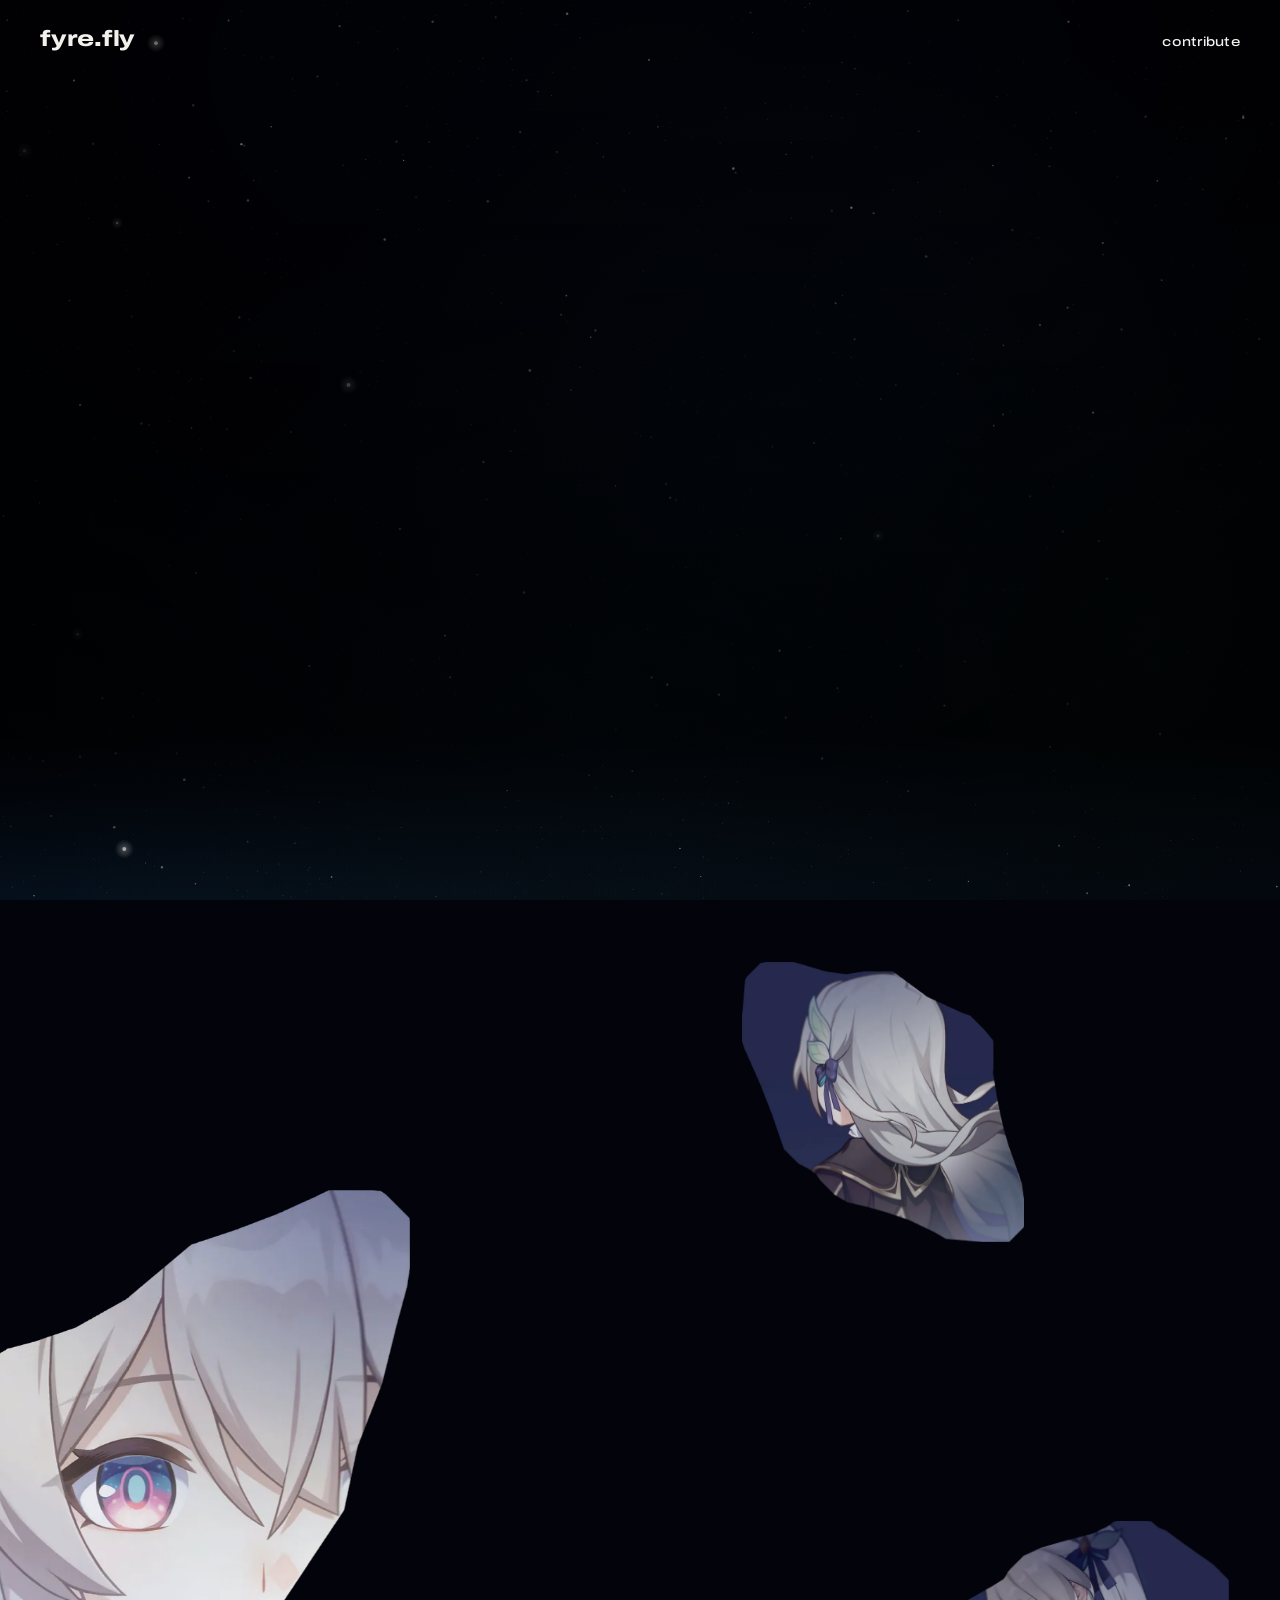
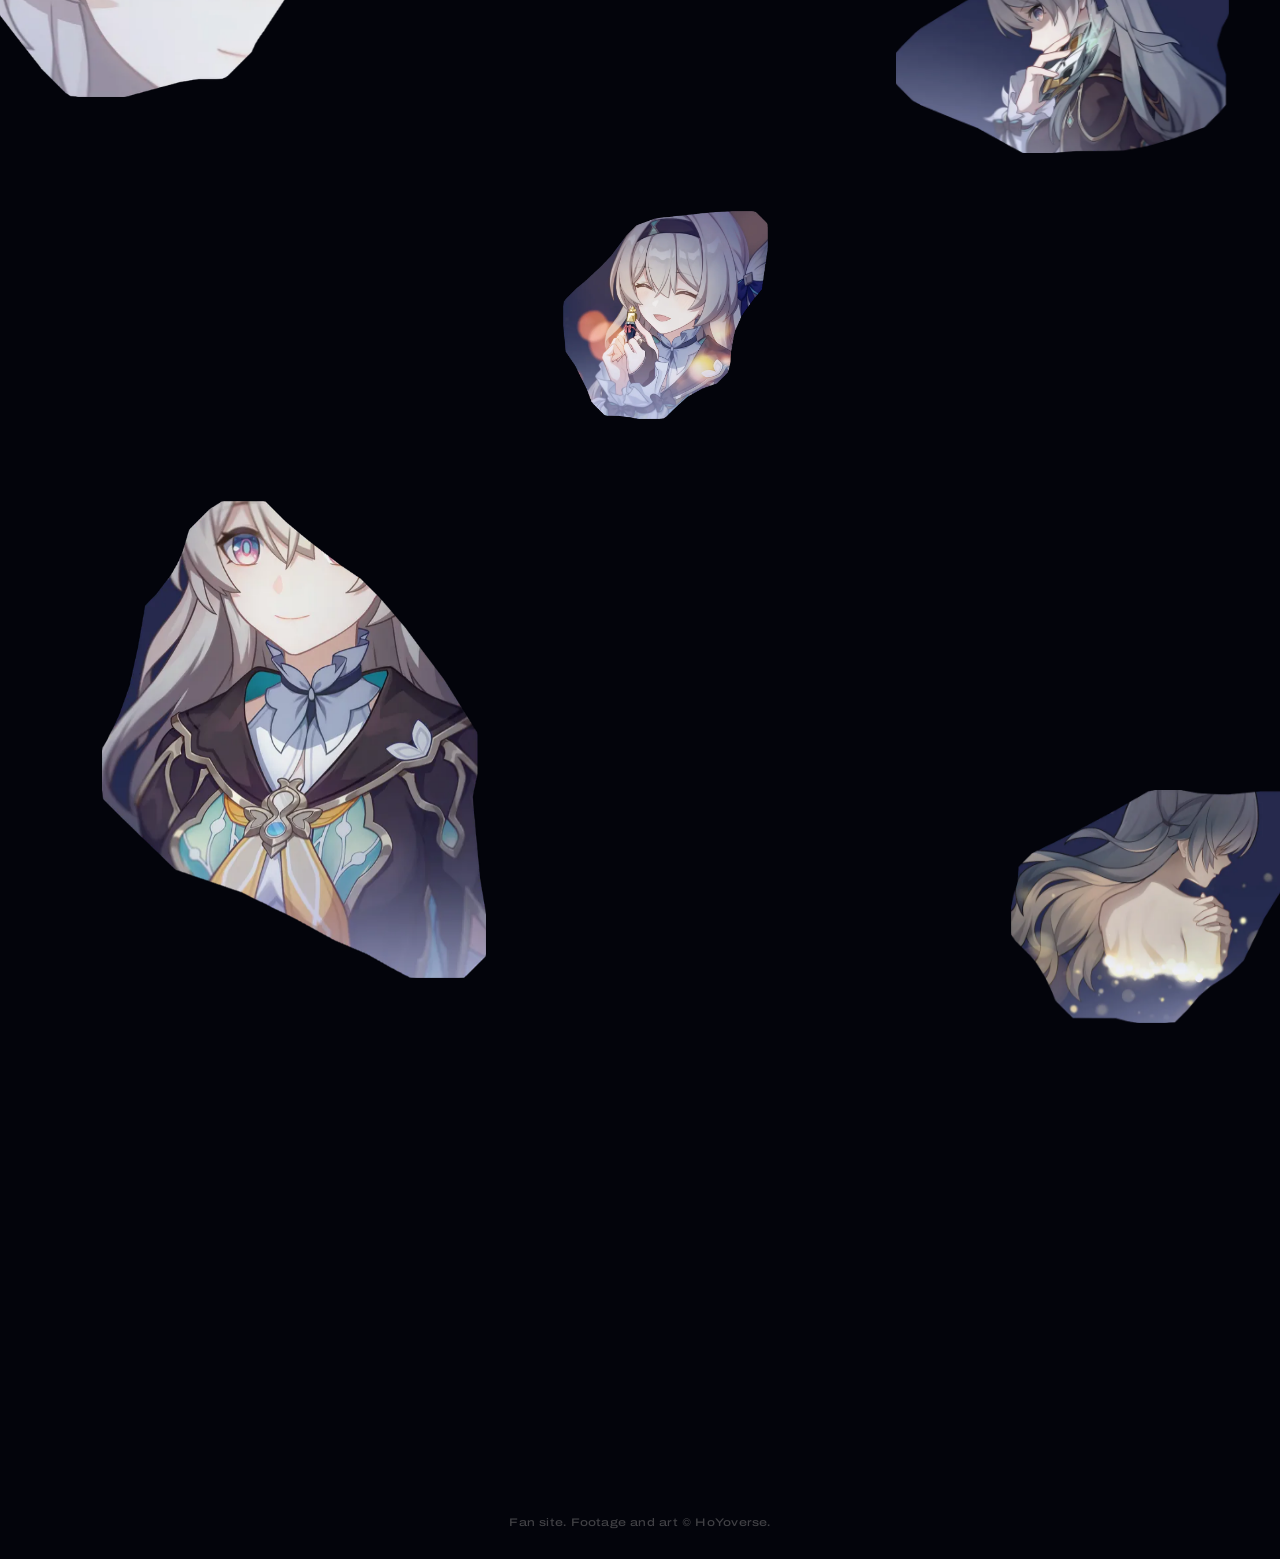
==== index.html @ d4324e43 "Keep the sky behind the whole screen while scrolling on mobile The sky canvas was sized to the viewp" ====
<!doctype html>
<html lang="en">
<head>
  <meta charset="utf-8">
  <meta name="viewport" content="width=device-width, initial-scale=1">
  <title>fyre.fly</title>
  <meta name="description" content="A fan site for Honkai: Star Rail's Firefly.">
  <meta name="theme-color" content="#03040b">
  <meta property="og:title" content="fyre.fly">
  <meta property="og:image" content="assets/img/scene-dawn.webp">
  <link rel="icon" href="data:,">
  <link rel="preconnect" href="https://fonts.googleapis.com">
  <link rel="preconnect" href="https://fonts.gstatic.com" crossorigin>
  <link rel="stylesheet" href="https://fonts.googleapis.com/css2?family=Archivo:wdth,wght@125,500;125,800&display=swap">
  <link rel="stylesheet" href="styles.css?v=33">
</head>
<body>
  <canvas class="sky" aria-hidden="true"></canvas>
  <div class="bar">
    <h1 class="name"><a href="#top">fyre.fly</a></h1>
    <div class="links">
      <a href="contribute.html">contribute</a>
    </div>
  </div>
  <header class="hero">
    <div class="stage">
      <div class="reel" aria-hidden="true">
        <video src="assets/clips/golden.mp4" class="on" poster="assets/img/scene-golden.webp" muted playsinline preload="auto"></video>
        <video src="assets/clips/stand.mp4" muted playsinline preload="auto"></video>
        <video src="assets/clips/wake.mp4" muted playsinline preload="none"></video>
        <video src="assets/clips/neon.mp4" style="--focus: 30% 50%" muted playsinline preload="none"></video>
        <video src="assets/clips/wind.mp4" muted playsinline preload="none"></video>
        <video src="assets/clips/cockpit.mp4" muted playsinline preload="none"></video>
        <video src="assets/clips/closed.mp4" muted playsinline preload="none"></video>
        <video src="assets/clips/charge.mp4" muted playsinline preload="none"></video>
        <video src="assets/clips/lookup.mp4" muted playsinline preload="none"></video>
        <video src="assets/clips/armor.mp4" muted playsinline preload="none"></video>
        <video src="assets/clips/gaze.mp4" muted playsinline preload="none"></video>
        <video src="assets/clips/pullin.mp4" muted playsinline preload="none"></video>
        <video src="assets/clips/crystal.mp4" muted playsinline preload="none"></video>
        <video src="assets/clips/dusk.mp4" muted playsinline preload="none"></video>
        <video src="assets/clips/ignite.mp4" muted playsinline preload="none"></video>
        <video src="assets/clips/embers.mp4" style="--focus: 45% 40%" muted playsinline preload="none"></video>
        <video src="assets/clips/goldhelm.mp4" muted playsinline preload="none"></video>
        <video src="assets/clips/dawn.mp4" style="--focus: 60% 40%" muted playsinline preload="none"></video>
        <video src="assets/clips/bubbles.mp4" style="--focus: 45% 40%" muted playsinline preload="none"></video>
        <video src="assets/clips/hud.mp4" muted playsinline preload="none"></video>
      </div>
    </div>
  </header>

  <main class="below">
    <section class="eidolons" aria-hidden="true">
      <img class="eidolon e1" src="assets/img/eidolon-1.webp" alt="" width="720" height="715" loading="lazy" decoding="async">
      <img class="eidolon e2" src="assets/img/eidolon-2.webp" alt="" width="654" height="720" loading="lazy" decoding="async">
      <img class="eidolon e3" src="assets/img/eidolon-3.webp" alt="" width="720" height="502" loading="lazy" decoding="async">
      <img class="eidolon e4" src="assets/img/eidolon-4.webp" alt="" width="708" height="720" loading="lazy" decoding="async">
      <img class="eidolon e5" src="assets/img/eidolon-5.webp" alt="" width="580" height="720" loading="lazy" decoding="async">
      <img class="eidolon e6" src="assets/img/eidolon-6.webp" alt="" width="720" height="546" loading="lazy" decoding="async">
    </section>
    <footer class="colophon">Fan site. Footage and art © HoYoverse.</footer>
  </main>

  <script type="module" src="reel.js?v=27"></script>
  <script type="module" src="sky.js?v=28"></script>
</body>
</html>
---- styles.css ----
*,
*::before,
*::after { box-sizing: border-box; }

html, body { margin: 0; background: #03040b; color: #f3f1ec; }
@media (prefers-reduced-motion: no-preference) { html { scroll-behavior: smooth; } }
a { color: inherit; text-decoration: none; }

/* Space behind the whole page. The canvas stays put, but sky.js draws the part of
   the sky under the current scroll position, so the sky scrolls with the page.
   It is as tall as the viewport with the mobile browser bars hidden (lvh), so it
   still covers the screen while they slide away mid-scroll. */
.sky { position: fixed; top: 0; left: 0; z-index: 0; width: 100%; height: 100vh; height: 100lvh; display: block; pointer-events: none; }
.hero, .below { position: relative; z-index: 1; }

/* Top of the page: the reel fills the screen, dimmed and darkening downward. Only its
   bottom part fades out, through a mask, so the sky shows there and nowhere else. */
.hero { height: 100svh; min-height: 480px; overflow: hidden; }
.stage {
  position: absolute; inset: 0;
  --dim: 0.3; /* darkens the whole video */
  /* solid for most of the height, then it fades into the sky only near the bottom */
  -webkit-mask-image: linear-gradient(to bottom, #000 82%, transparent 100%);
  mask-image: linear-gradient(to bottom, #000 82%, transparent 100%);
}
.reel { position: absolute; inset: 0; }
.reel video {
  position: absolute; inset: 0;
  width: 100%; height: 100%;
  object-fit: cover; object-position: var(--focus, 50% 50%);
  opacity: 0;
  transition: opacity 200ms ease-out;
}
.reel video.on { opacity: 1; }
.stage::after {
  content: ""; position: absolute; inset: 0; pointer-events: none;
  background:
    /* vignette: darkens the corners and edges, leaves the middle alone */
    radial-gradient(ellipse 75% 75% at 50% 45%, transparent 45%, rgb(0 0 0 / 0.55) 100%),
    linear-gradient(to bottom, transparent 0%, rgb(0 0 0 / 0.35) 30%, rgb(0 0 0 / 0.6) 62%, rgb(0 0 0 / 0.6) 100%),
    rgb(0 0 0 / var(--dim));
}
/* Top bar, fixed over the page: the name on the left (a link back to the top), the contribute link on the right. */
.bar {
  position: fixed; z-index: 2; top: 0; left: 0; right: 0;
  display: flex; justify-content: space-between; align-items: baseline; gap: 16px;
  padding: 28px 40px;
}
.name {
  margin: 0;
  font: 800 22px / 1 "Archivo", system-ui, sans-serif;
  font-stretch: 125%;
  letter-spacing: -0.01em;
}
.links { display: flex; align-items: baseline; gap: 20px; }
.links a {
  font: 500 13px / 1 "Archivo", system-ui, sans-serif;
  font-stretch: 125%;
  letter-spacing: 0.02em;
}
.links a:hover, .links a[aria-current="page"] { text-decoration: underline; text-underline-offset: 4px; }

/* Content under the reel */
.below { overflow-x: clip; }

/* Eidolon constellation: loose, asymmetric, clipped at the right edge */
.eidolons {
  position: relative;
  height: 230svh;
  min-height: 1400px;
  overflow: hidden;
}
.eidolon {
  position: absolute; z-index: 1; display: block; height: auto;
  /* Each one floats on its own slow cycle: a small drift and a slight tilt */
  animation: float var(--t, 9s) ease-in-out var(--delay, 0s) infinite;
  will-change: transform;
}
.e1 { width: min(22vw, 720px); left: 58%; top: 3%;  --t: 9s;    --delay: -2s;  --dx: 24px;  --dy: -56px; --r0: -6deg; --r1: 4deg; }
.e2 { width: 36vw;             left: -4vw; top: 14%; --t: 12s;   --delay: -7s;  --dx: -28px; --dy: -68px; --r0: 4deg;  --r1: -5deg; }
.e3 { width: min(26vw, 720px); right: 4%; top: 30%; --t: 8s;    --delay: -4s;  --dx: 20px;  --dy: -48px; --r0: 6deg;  --r1: -4deg; }
.e4 { width: min(16vw, 720px); left: 44%; top: 44%; --t: 7s;    --delay: -1s;  --dx: -18px;  --dy: -44px; --r0: -4deg; --r1: 6deg; }
.e5 { width: min(30vw, 720px); left: 8%;  top: 58%; --t: 11s;   --delay: -5s;  --dx: 26px;  --dy: -60px; --r0: 5deg; --r1: -4deg; }
.e6 { width: 24vw;             right: -3vw; top: 72%; --t: 10s; --delay: -8s;  --dx: -24px; --dy: -56px; --r0: -4deg; --r1: 5deg; }
@keyframes float {
  0%, 100% { transform: translate3d(0, 0, 0) rotate(var(--r0, 0deg)); }
  50% { transform: translate3d(var(--dx, 0px), var(--dy, -12px), 0) rotate(var(--r1, 0deg)); }
}

.colophon {
  padding: 16svh 18px 28px;
  color: rgb(243 241 236 / 0.26);
  font: 500 11px / 1.5 "Archivo", system-ui, sans-serif;
  font-stretch: 125%;
  letter-spacing: 0.02em;
  text-align: center;
}

/* Contribute page: one centred block over the sky */
.contribute {
  position: relative; z-index: 1;
  min-height: 100svh;
  display: flex; flex-direction: column; align-items: center; justify-content: center;
  padding: 96px 20px;
  text-align: center;
}
.contribute h1 {
  margin: 0;
  font: 800 clamp(40px, 6vw, 80px) / 1 "Archivo", system-ui, sans-serif;
  font-stretch: 125%;
  letter-spacing: -0.02em;
}
.contribute p {
  max-width: 46ch;
  text-wrap: balance;
  margin: 20px 0 36px;
  font: 500 clamp(15px, 1.3vw, 18px) / 1.6 "Archivo", system-ui, sans-serif;
  font-stretch: 125%;
  color: rgb(243 241 236 / 0.8);
}
.repo {
  display: inline-flex; align-items: center; gap: 10px;
  padding: 13px 22px;
  border-radius: 10px;
  background: #f3f1ec; color: #03040b;
  font: 800 14px / 1 "Archivo", system-ui, sans-serif;
  font-stretch: 125%;
  letter-spacing: 0.01em;
}
.repo svg { width: 18px; height: 18px; fill: currentColor; }
.repo:hover { background: #fff; }

@media (max-width: 700px) {
  .bar { padding: 20px; }
  .name { font-size: 18px; }
  .links a { font-size: 11px; }
  .links { gap: 14px; }
  .eidolons {
    display: grid;
    grid-template-columns: 1fr 1fr;
    align-items: start;
    gap: 12svh 0;
    height: auto;
    min-height: 0;
    padding: 10svh 0 14svh;
  }
  .eidolon { position: relative; inset: auto; height: auto; }
  .e1 { grid-column: 2; grid-row: 1; width: 48vw; margin-left: -2vw; }
  .e2 { grid-column: 1; grid-row: 1; width: 70vw; margin-top: 14svh; margin-left: -10vw; }
  .e3 { grid-column: 2; grid-row: 2; width: 60vw; margin-top: 6svh; margin-left: -14vw; }
  .e4 { grid-column: 1; grid-row: 2; width: 44vw; margin-left: 6vw; }
  .e5 { grid-column: 1; grid-row: 3; width: 58vw; margin-top: 4svh; margin-left: -4vw; }
  .e6 { grid-column: 2; grid-row: 3; width: 62vw; margin-top: 24svh; margin-left: -8vw; }
  .colophon { padding-top: 10svh; font-size: 10px; }
}

@media (prefers-reduced-motion: reduce) {
  .reel video { transition: none; }
  .eidolon { animation: none; }
}
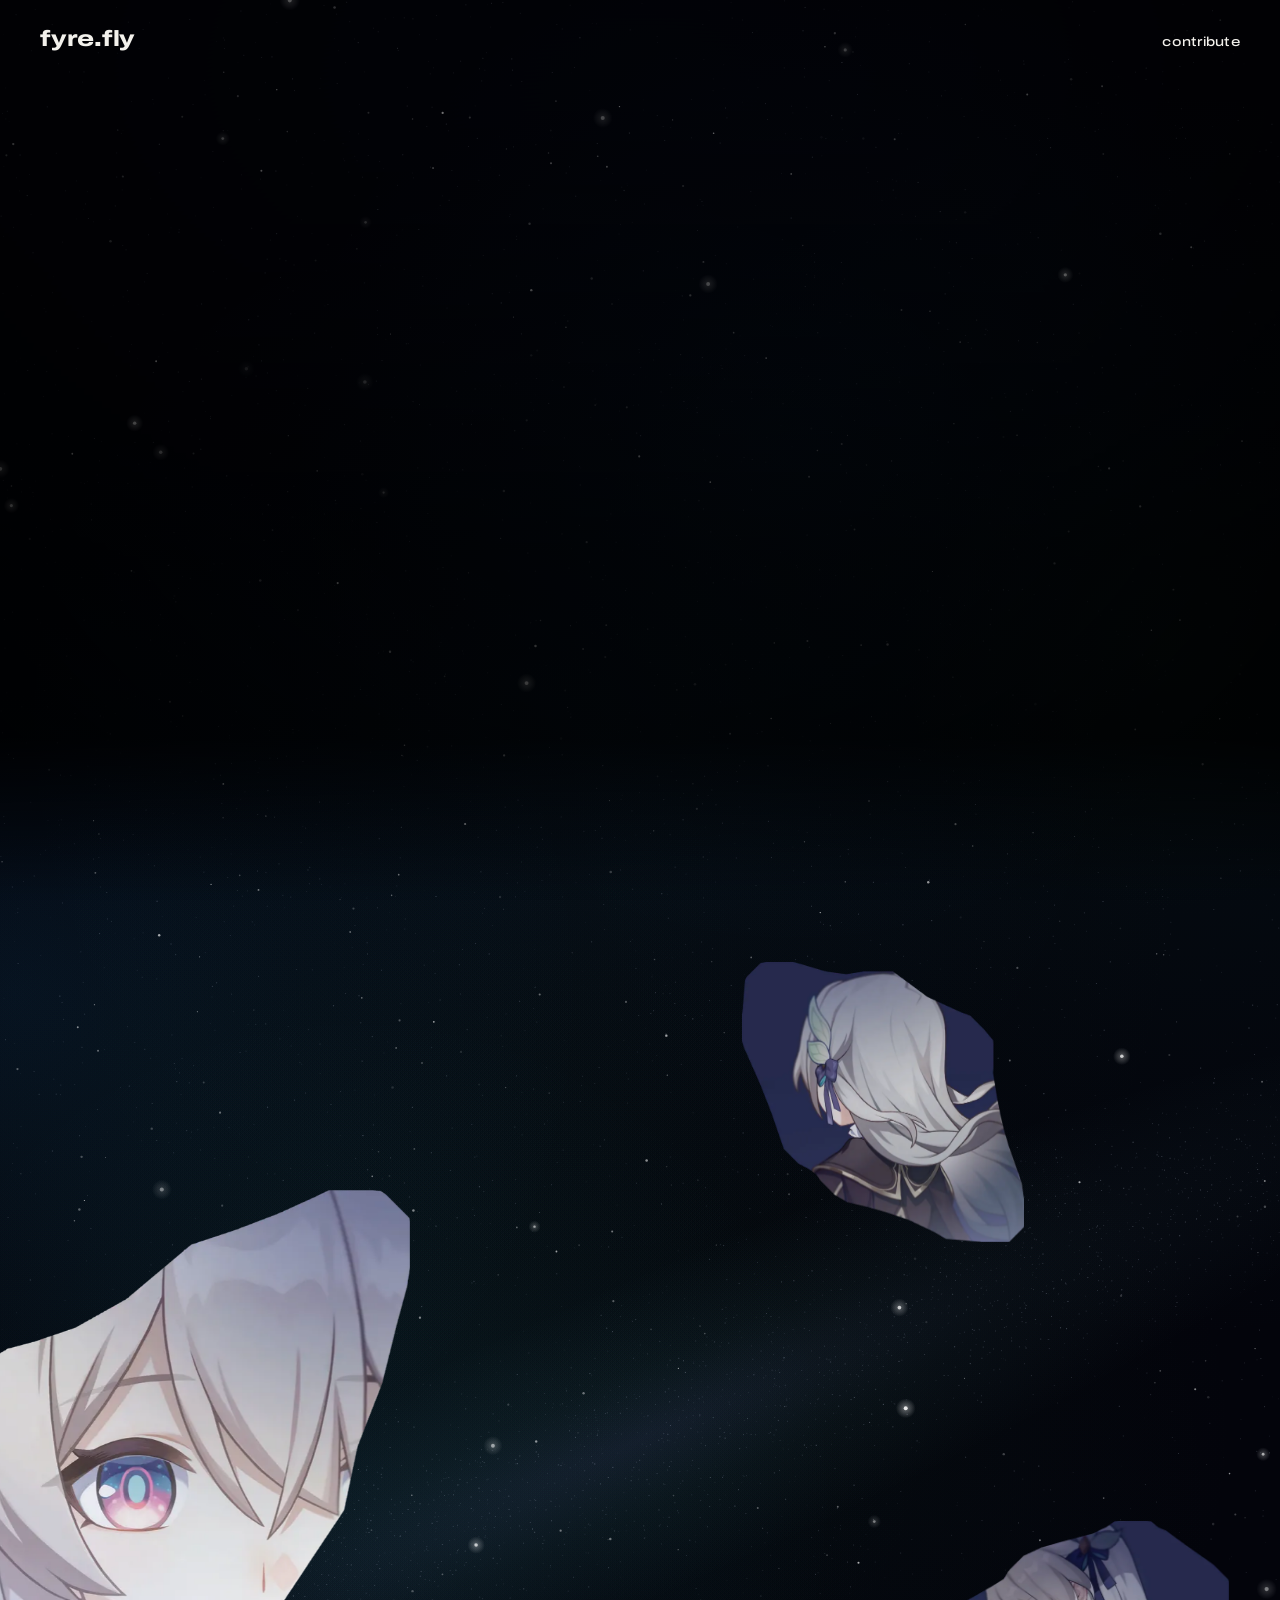
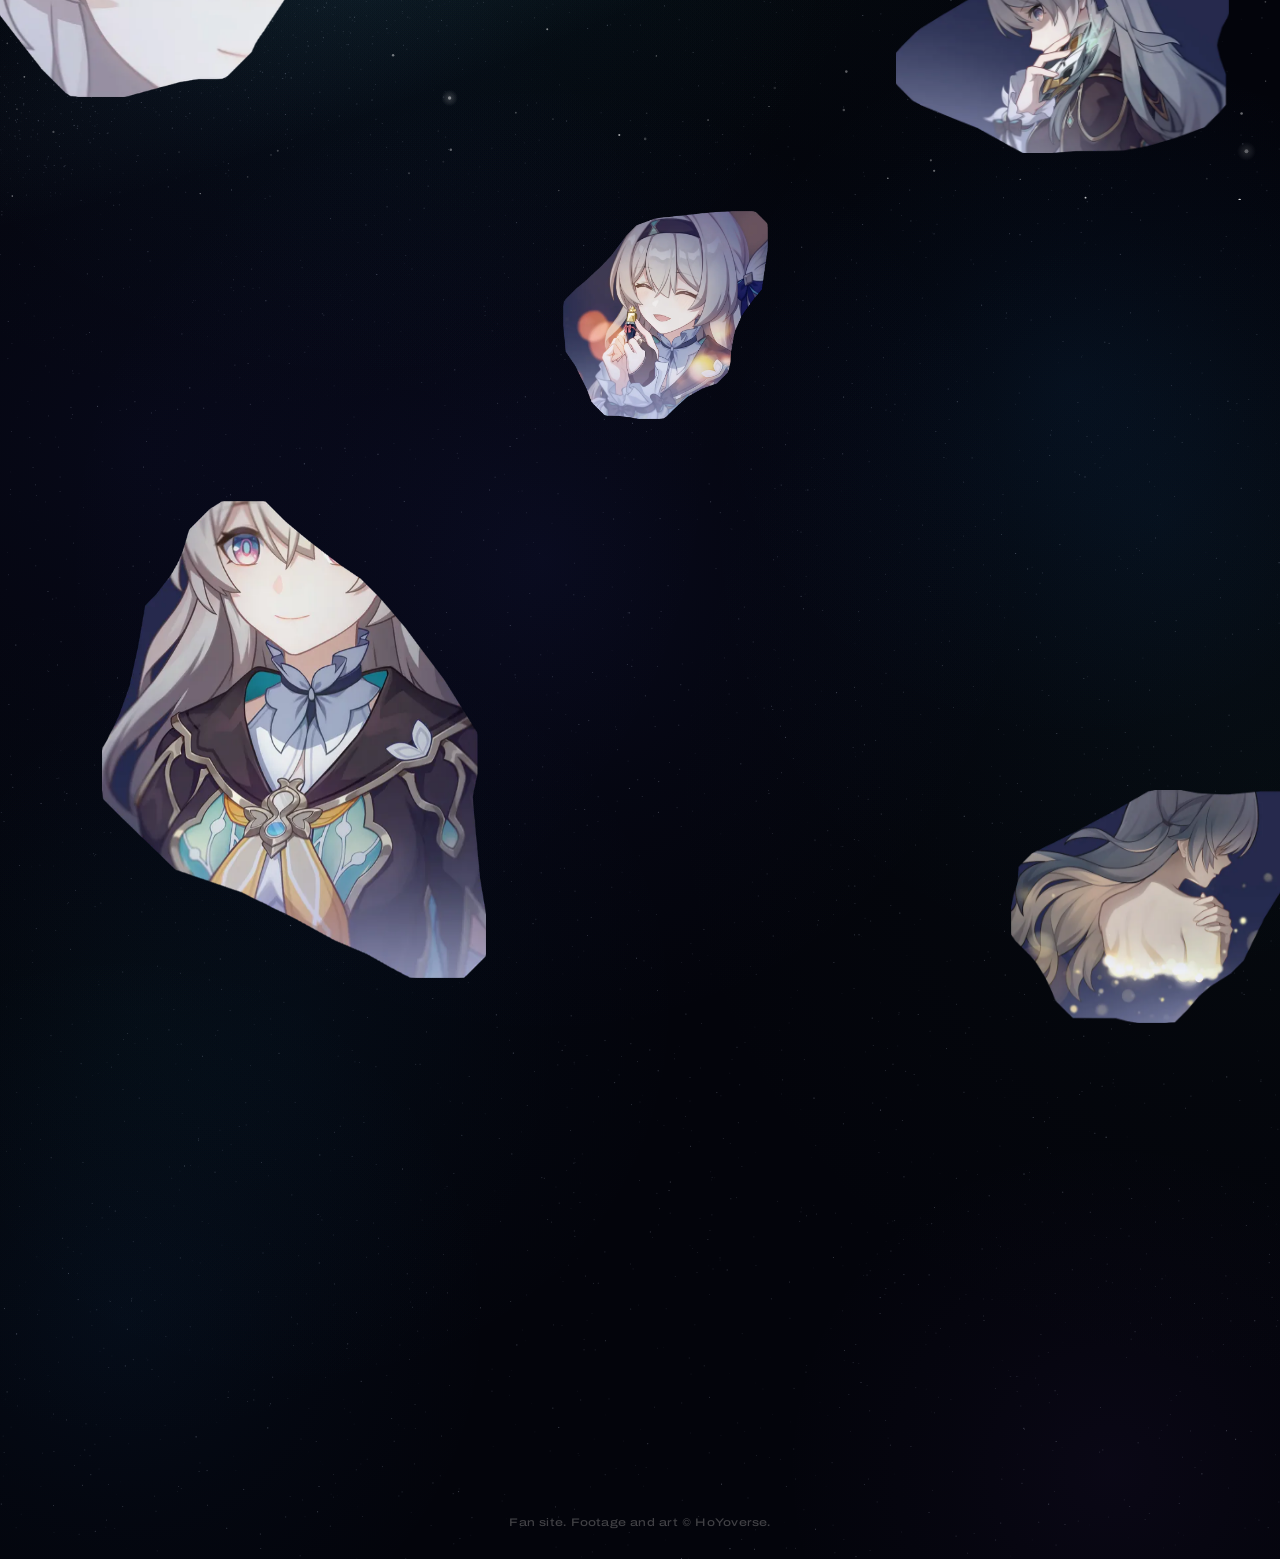
==== commit e315959b: "fix(sky): scroll the sky with the page so it no longer lags behind on mobile The sky canvas was fixe" ====
--- a/index.html
+++ b/index.html
@@ -12,10 +12,10 @@
   <link rel="preconnect" href="https://fonts.googleapis.com">
   <link rel="preconnect" href="https://fonts.gstatic.com" crossorigin>
   <link rel="stylesheet" href="https://fonts.googleapis.com/css2?family=Archivo:wdth,wght@125,500;125,800&display=swap">
-  <link rel="stylesheet" href="styles.css?v=33">
+  <link rel="stylesheet" href="styles.css?v=34">
 </head>
 <body>
-  <canvas class="sky" aria-hidden="true"></canvas>
+  <div class="sky" aria-hidden="true"><canvas class="dust"></canvas><canvas class="stars"></canvas></div>
   <div class="bar">
     <h1 class="name"><a href="#top">fyre.fly</a></h1>
     <div class="links">
@@ -62,6 +62,6 @@
   </main>
 
   <script type="module" src="reel.js?v=27"></script>
-  <script type="module" src="sky.js?v=28"></script>
+  <script type="module" src="sky.js?v=29"></script>
 </body>
 </html>
--- a/styles.css
+++ b/styles.css
@@ -6,11 +6,15 @@
 @media (prefers-reduced-motion: no-preference) { html { scroll-behavior: smooth; } }
 a { color: inherit; text-decoration: none; }
 
-/* Space behind the whole page. The canvas stays put, but sky.js draws the part of
-   the sky under the current scroll position, so the sky scrolls with the page.
-   It is as tall as the viewport with the mobile browser bars hidden (lvh), so it
-   still covers the screen while they slide away mid-scroll. */
-.sky { position: fixed; top: 0; left: 0; z-index: 0; width: 100%; height: 100vh; height: 100lvh; display: block; pointer-events: none; }
+/* Space behind the whole page, as tall as the page so it scrolls with it. The dust
+   canvas covers all of it; sky.js moves the star canvas to wherever the screen is.
+   The star canvas is two screens tall with the mobile browser bars hidden (lvh), so
+   it still covers the screen while they slide away mid-scroll. */
+body { position: relative; }
+.sky { position: absolute; inset: 0; z-index: 0; overflow: clip; pointer-events: none; }
+.sky canvas { position: absolute; top: 0; left: 0; width: 100%; display: block; }
+.sky .dust { height: 100%; }
+.sky .stars { height: 200vh; height: 200lvh; will-change: transform; }
 .hero, .below { position: relative; z-index: 1; }
 
 /* Top of the page: the reel fills the screen, dimmed and darkening downward. Only its
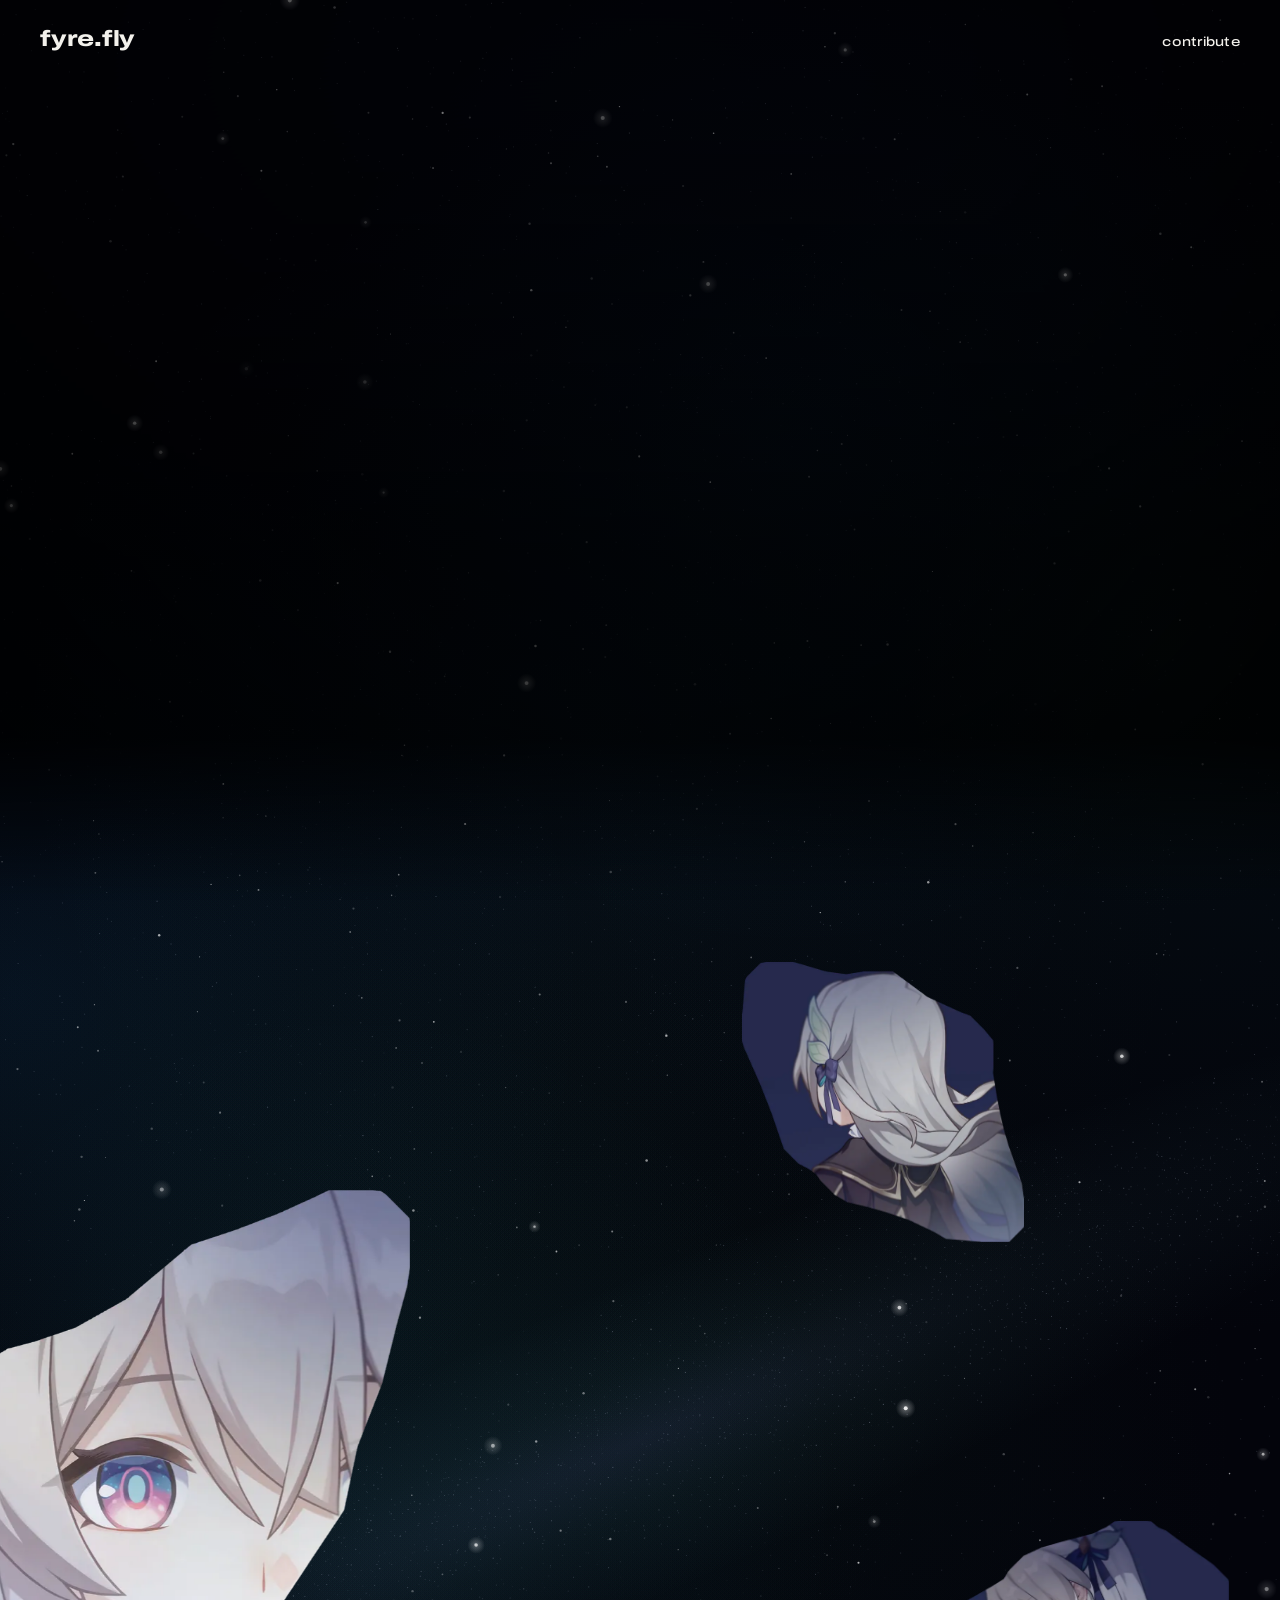
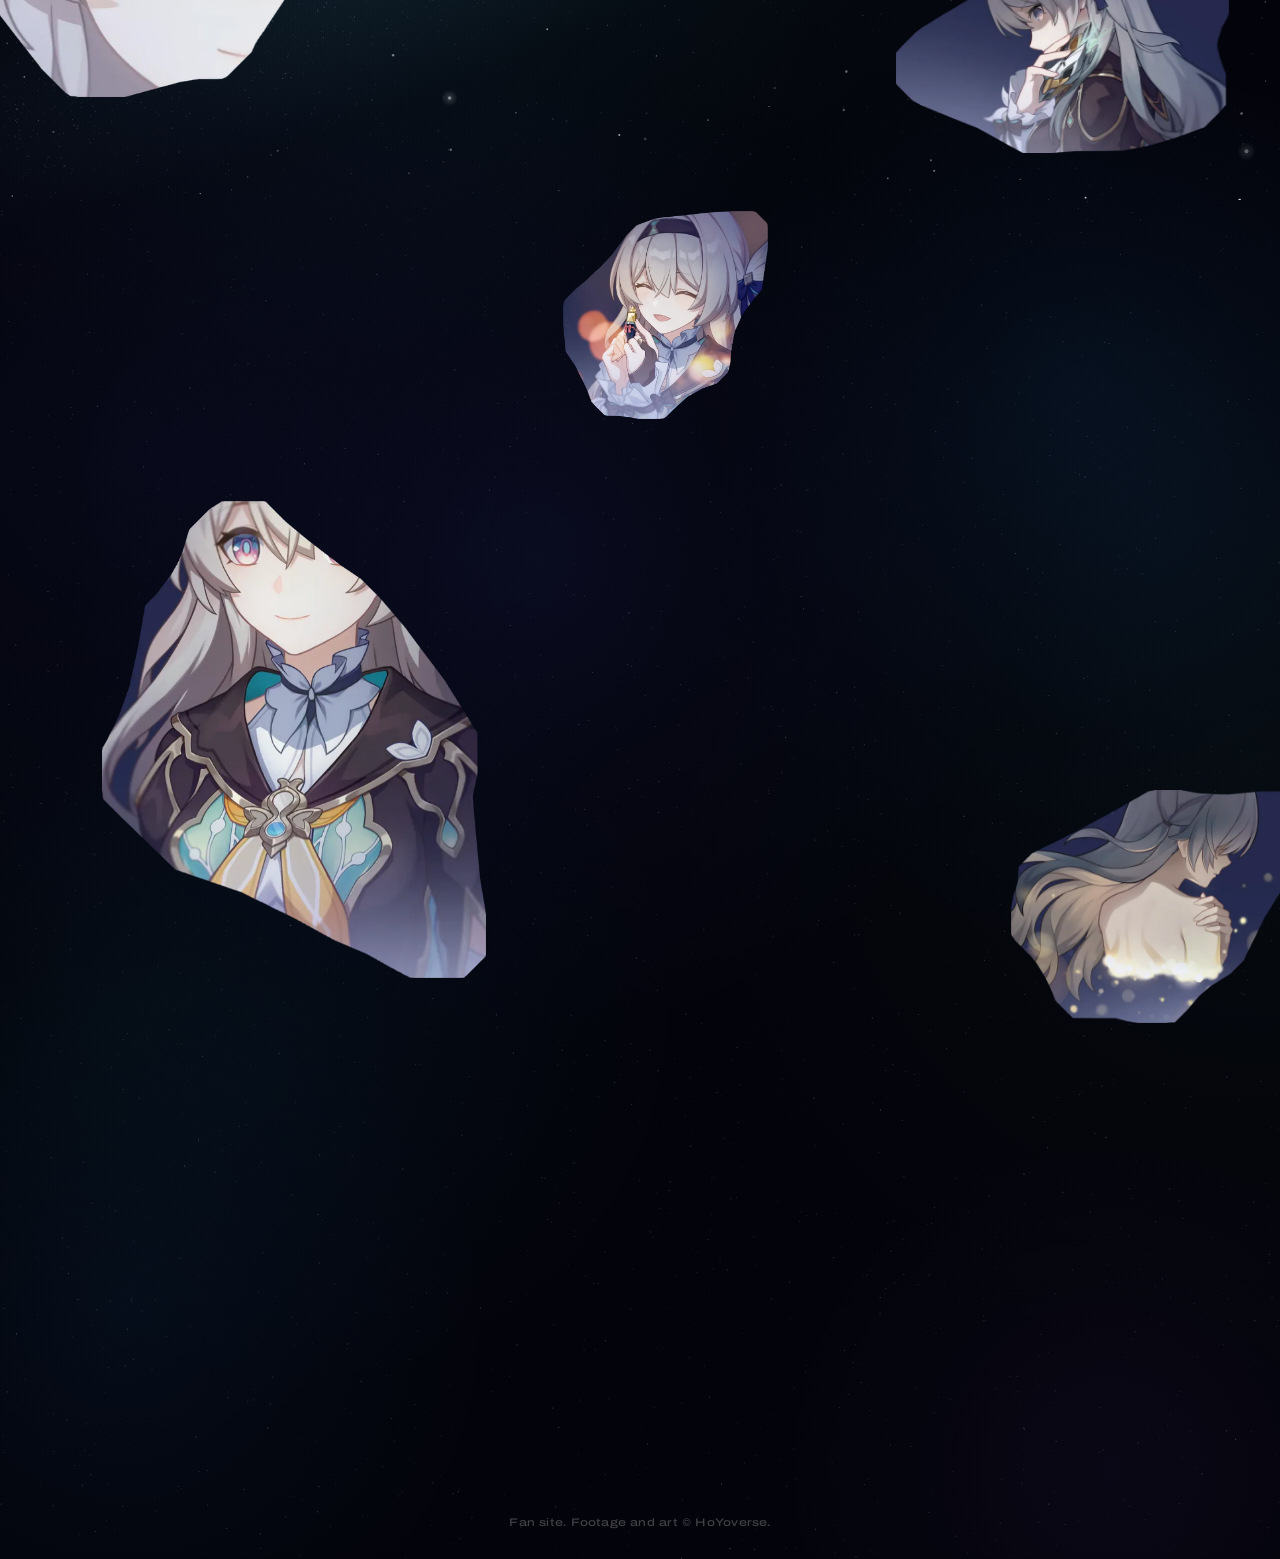
==== commit 6e153d54: "fix(share): show a sharp image in link previews on Discord and X (#3)" ====
--- a/index.html
+++ b/index.html
@@ -4,10 +4,14 @@
   <meta charset="utf-8">
   <meta name="viewport" content="width=device-width, initial-scale=1">
   <title>fyre.fly</title>
-  <meta name="description" content="A fan site for Honkai: Star Rail's Firefly.">
   <meta name="theme-color" content="#03040b">
+  <meta property="og:type" content="website">
   <meta property="og:title" content="fyre.fly">
-  <meta property="og:image" content="assets/img/scene-dawn.webp">
+  <meta property="og:url" content="https://fyre.fly/">
+  <meta property="og:image" content="https://fyre.fly/assets/img/share.jpg">
+  <meta property="og:image:width" content="1200">
+  <meta property="og:image:height" content="630">
+  <meta name="twitter:card" content="summary_large_image">
   <link rel="icon" href="data:,">
   <link rel="preconnect" href="https://fonts.googleapis.com">
   <link rel="preconnect" href="https://fonts.gstatic.com" crossorigin>
--- a/styles.css
+++ b/styles.css
@@ -8,10 +8,11 @@
 
 /* Space behind the whole page, as tall as the page so it scrolls with it. The dust
    canvas covers all of it; sky.js moves the star canvas to wherever the screen is.
-   The star canvas is two screens tall with the mobile browser bars hidden (lvh), so
-   it still covers the screen while they slide away mid-scroll. */
+   On a page shorter than the screen it still fills the visible screen (dvh). The
+   star canvas is two screens tall with the mobile browser bars hidden (lvh), so it
+   still covers the screen while they slide away mid-scroll. */
 body { position: relative; }
-.sky { position: absolute; inset: 0; z-index: 0; overflow: clip; pointer-events: none; }
+.sky { position: absolute; inset: 0; z-index: 0; min-height: 100vh; min-height: 100dvh; overflow: hidden; pointer-events: none; }
 .sky canvas { position: absolute; top: 0; left: 0; width: 100%; display: block; }
 .sky .dust { height: 100%; }
 .sky .stars { height: 200vh; height: 200lvh; will-change: transform; }
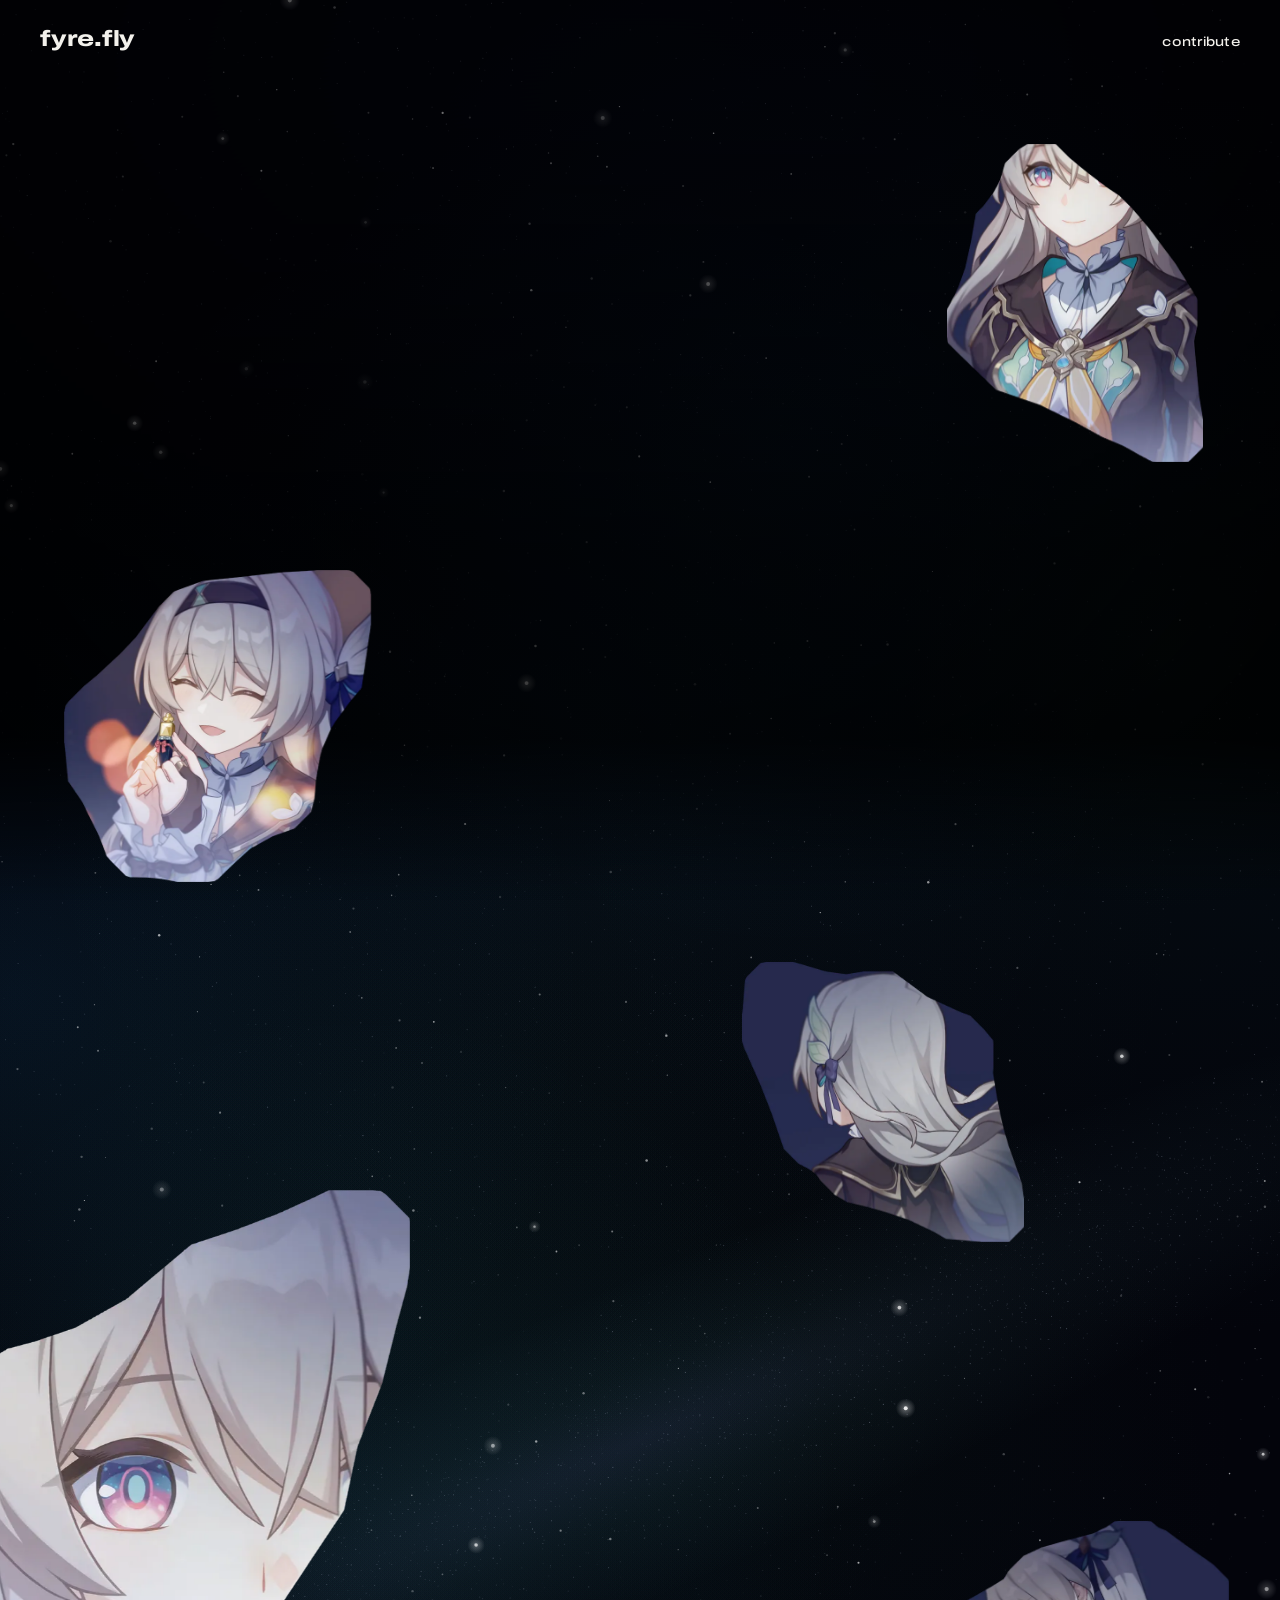
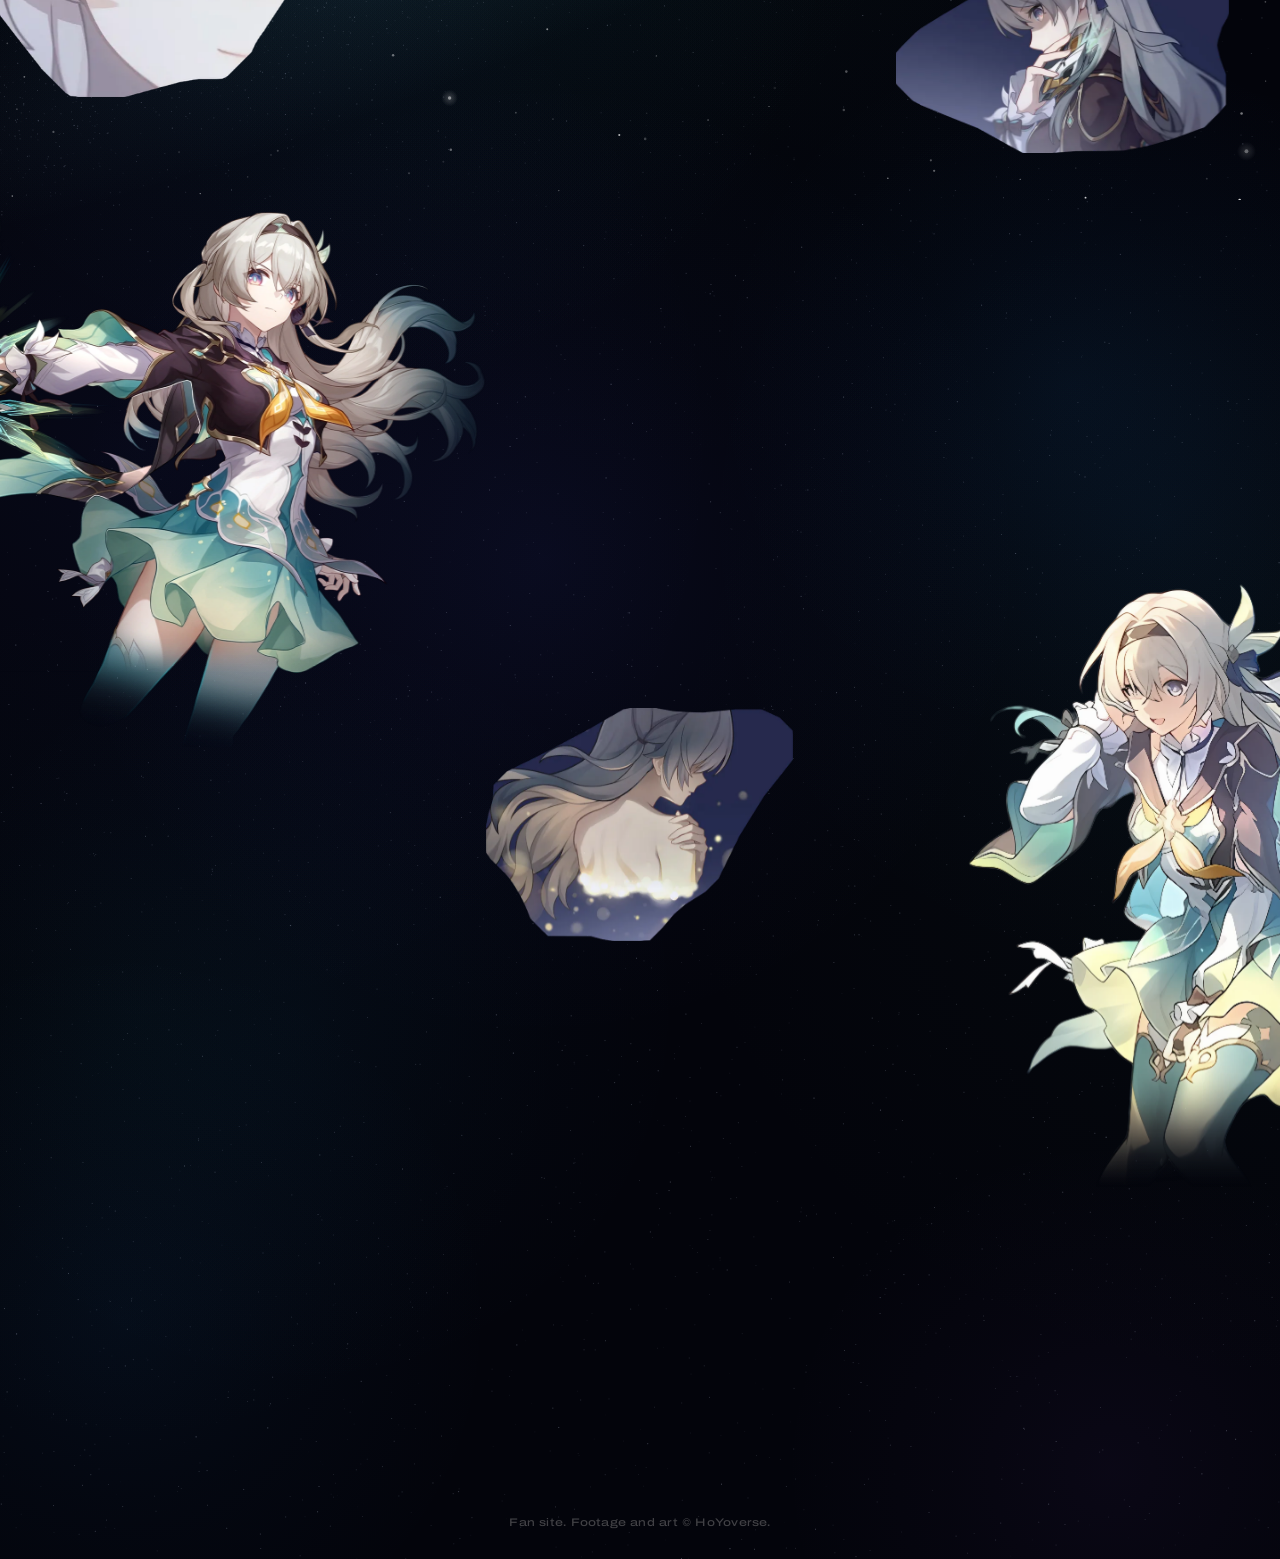
==== commit 432b4393: "feat(hero): float two eidolon cards in the hero and add Firefly figures to the sky Two eidolon cards" ====
--- a/index.html
+++ b/index.html
@@ -16,7 +16,7 @@
   <link rel="preconnect" href="https://fonts.googleapis.com">
   <link rel="preconnect" href="https://fonts.gstatic.com" crossorigin>
   <link rel="stylesheet" href="https://fonts.googleapis.com/css2?family=Archivo:wdth,wght@125,500;125,800&display=swap">
-  <link rel="stylesheet" href="styles.css?v=34">
+  <link rel="stylesheet" href="styles.css?v=50">
 </head>
 <body>
   <div class="sky" aria-hidden="true"><canvas class="dust"></canvas><canvas class="stars"></canvas></div>
@@ -51,6 +51,8 @@
         <video src="assets/clips/hud.mp4" muted playsinline preload="none"></video>
       </div>
     </div>
+    <img class="eidolon h1" src="assets/img/eidolon-4.webp" alt="" width="708" height="720" aria-hidden="true">
+    <img class="eidolon h2" src="assets/img/eidolon-5.webp" alt="" width="580" height="720" aria-hidden="true">
   </header>
 
   <main class="below">
@@ -58,8 +60,8 @@
       <img class="eidolon e1" src="assets/img/eidolon-1.webp" alt="" width="720" height="715" loading="lazy" decoding="async">
       <img class="eidolon e2" src="assets/img/eidolon-2.webp" alt="" width="654" height="720" loading="lazy" decoding="async">
       <img class="eidolon e3" src="assets/img/eidolon-3.webp" alt="" width="720" height="502" loading="lazy" decoding="async">
-      <img class="eidolon e4" src="assets/img/eidolon-4.webp" alt="" width="708" height="720" loading="lazy" decoding="async">
-      <img class="eidolon e5" src="assets/img/eidolon-5.webp" alt="" width="580" height="720" loading="lazy" decoding="async">
+      <img class="eidolon f1" src="assets/img/firefly-left.webp" alt="" width="1260" height="1200" loading="lazy" decoding="async">
+      <img class="eidolon f2" src="assets/img/firefly-right.webp" alt="" width="1211" height="1363" loading="lazy" decoding="async">
       <img class="eidolon e6" src="assets/img/eidolon-6.webp" alt="" width="720" height="546" loading="lazy" decoding="async">
     </section>
     <footer class="colophon">Fan site. Footage and art © HoYoverse.</footer>
--- a/styles.css
+++ b/styles.css
@@ -21,6 +21,9 @@
 /* Top of the page: the reel fills the screen, dimmed and darkening downward. Only its
    bottom part fades out, through a mask, so the sky shows there and nowhere else. */
 .hero { height: 100svh; min-height: 480px; overflow: hidden; }
+/* Two eidolon cards float over the reel, one on each side. */
+.h1 { width: min(24vw, 440px); left: 5vw; bottom: 2svh;   --t: 10s; --delay: -3s; --dx: 18px;  --dy: -40px; --r0: -5deg; --r1: 3deg; }
+.h2 { width: min(20vw, 360px); right: 6vw; top: 16svh;    --t: 9s;  --delay: -6s; --dx: -16px; --dy: -36px; --r0: 4deg;  --r1: -3deg; }
 .stage {
   position: absolute; inset: 0;
   --dim: 0.3; /* darkens the whole video */
@@ -84,9 +87,11 @@
 .e1 { width: min(22vw, 720px); left: 58%; top: 3%;  --t: 9s;    --delay: -2s;  --dx: 24px;  --dy: -56px; --r0: -6deg; --r1: 4deg; }
 .e2 { width: 36vw;             left: -4vw; top: 14%; --t: 12s;   --delay: -7s;  --dx: -28px; --dy: -68px; --r0: 4deg;  --r1: -5deg; }
 .e3 { width: min(26vw, 720px); right: 4%; top: 30%; --t: 8s;    --delay: -4s;  --dx: 20px;  --dy: -48px; --r0: 6deg;  --r1: -4deg; }
-.e4 { width: min(16vw, 720px); left: 44%; top: 44%; --t: 7s;    --delay: -1s;  --dx: -18px;  --dy: -44px; --r0: -4deg; --r1: 6deg; }
-.e5 { width: min(30vw, 720px); left: 8%;  top: 58%; --t: 11s;   --delay: -5s;  --dx: 26px;  --dy: -60px; --r0: 5deg; --r1: -4deg; }
-.e6 { width: 24vw;             right: -3vw; top: 72%; --t: 10s; --delay: -8s;  --dx: -24px; --dy: -56px; --r0: -4deg; --r1: 5deg; }
+.e6 { width: 24vw;             left: 38%; top: 68%; --t: 10s; --delay: -8s;  --dx: -24px; --dy: -56px; --r0: -4deg; --r1: 5deg; }
+/* The two Firefly figures drift slower and without tilting. The right one hangs off the
+   right edge, which also hides the bit of Caelus's coat on that side of her cutout. */
+.f1 { width: min(44vw, 900px); left: -6vw; top: 44%; --t: 13s; --delay: -5s; --dx: 14px;  --dy: -28px; }
+.f2 { width: min(42vw, 860px); right: 0; top: 62%; translate: 42% 0; --t: 14s; --delay: -9s; --dx: -14px; --dy: -28px; }
 @keyframes float {
   0%, 100% { transform: translate3d(0, 0, 0) rotate(var(--r0, 0deg)); }
   50% { transform: translate3d(var(--dx, 0px), var(--dy, -12px), 0) rotate(var(--r1, 0deg)); }
@@ -140,6 +145,8 @@
   .name { font-size: 18px; }
   .links a { font-size: 11px; }
   .links { gap: 14px; }
+  .h1 { width: 52vw; left: -4vw; bottom: 4svh; }
+  .h2 { width: 44vw; right: -2vw; top: 14svh; }
   .eidolons {
     display: grid;
     grid-template-columns: 1fr 1fr;
@@ -149,13 +156,13 @@
     min-height: 0;
     padding: 10svh 0 14svh;
   }
-  .eidolon { position: relative; inset: auto; height: auto; }
+  .eidolons .eidolon { position: relative; inset: auto; height: auto; }
   .e1 { grid-column: 2; grid-row: 1; width: 48vw; margin-left: -2vw; }
   .e2 { grid-column: 1; grid-row: 1; width: 70vw; margin-top: 14svh; margin-left: -10vw; }
-  .e3 { grid-column: 2; grid-row: 2; width: 60vw; margin-top: 6svh; margin-left: -14vw; }
-  .e4 { grid-column: 1; grid-row: 2; width: 44vw; margin-left: 6vw; }
-  .e5 { grid-column: 1; grid-row: 3; width: 58vw; margin-top: 4svh; margin-left: -4vw; }
-  .e6 { grid-column: 2; grid-row: 3; width: 62vw; margin-top: 24svh; margin-left: -8vw; }
+  .f1 { grid-column: 1 / -1; grid-row: 2; width: 100vw; margin-left: -12vw; }
+  .e3 { grid-column: 2; grid-row: 3; width: 60vw; margin-top: 6svh; margin-left: -14vw; }
+  .e6 { grid-column: 1; grid-row: 3; width: 62vw; margin-top: 18svh; margin-left: -8vw; }
+  .f2 { grid-column: 1 / -1; grid-row: 4; width: 100vw; translate: 42% 0; }
   .colophon { padding-top: 10svh; font-size: 10px; }
 }
 
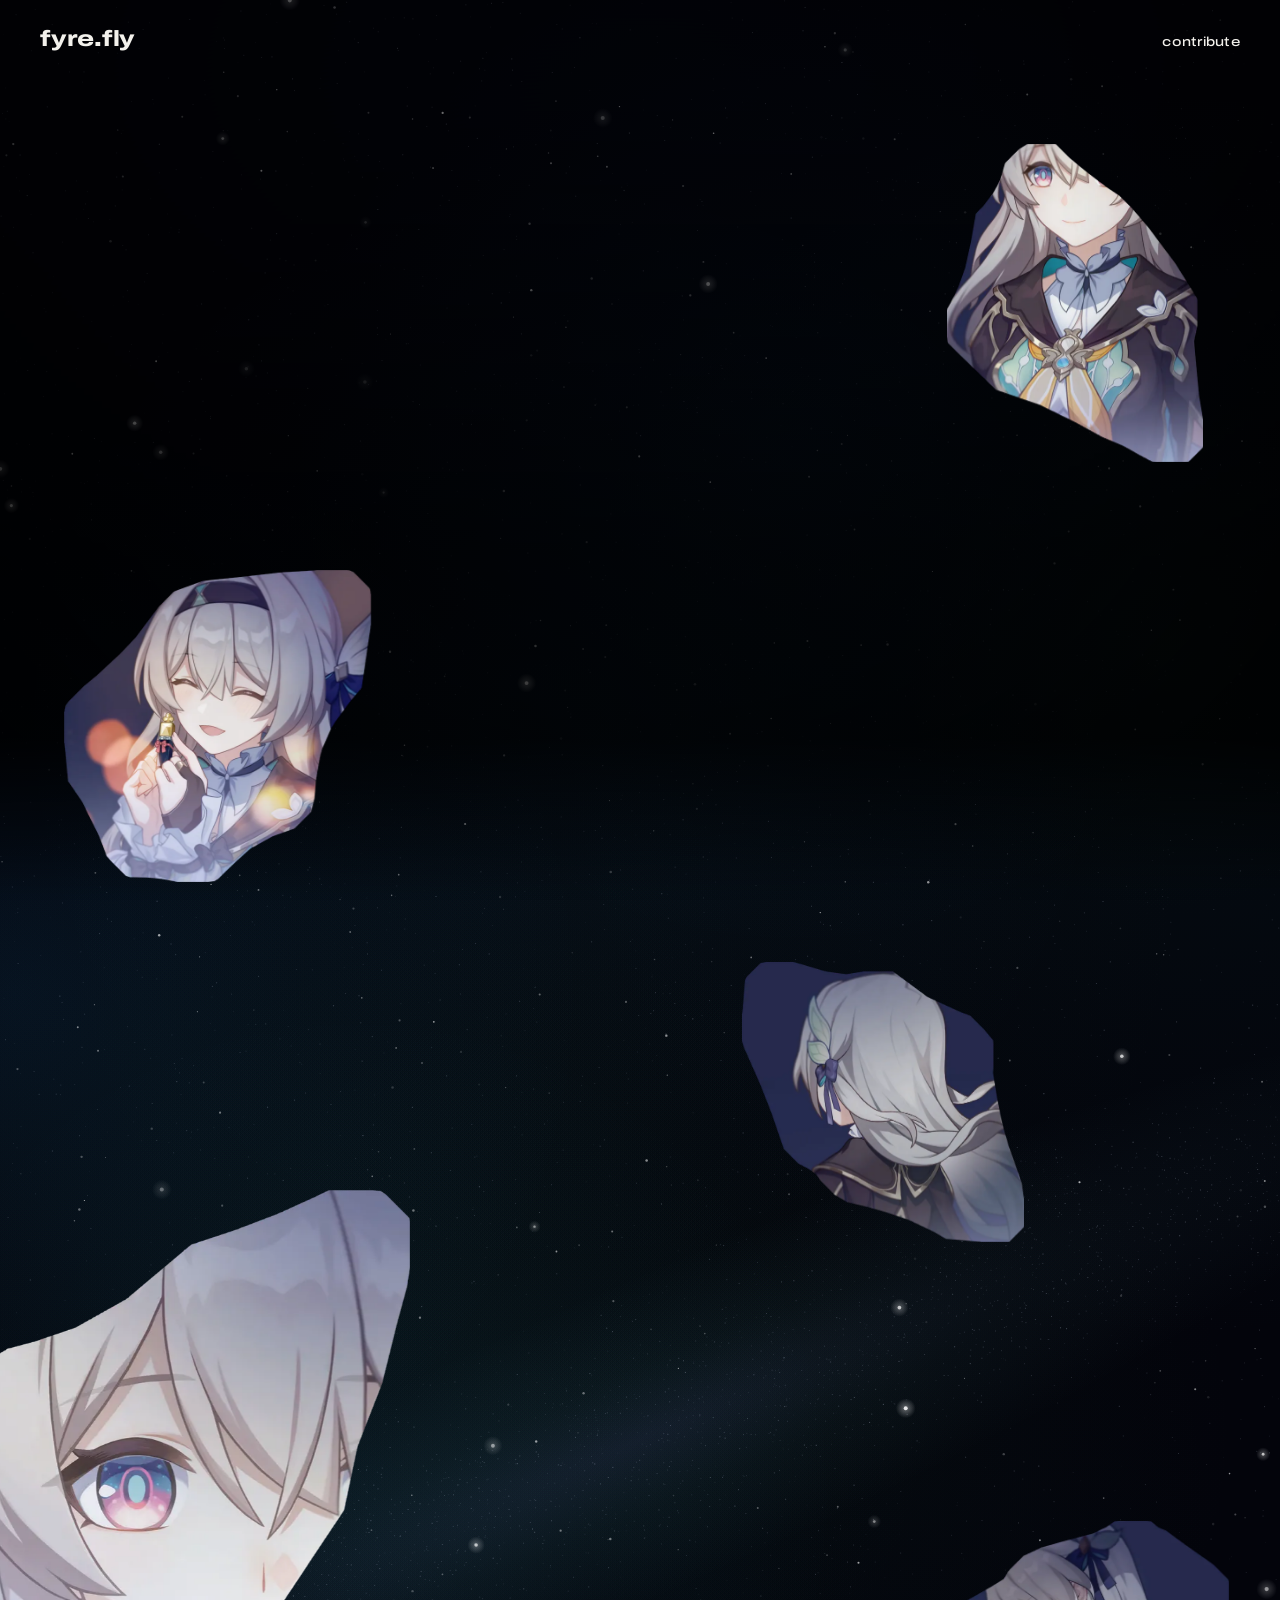
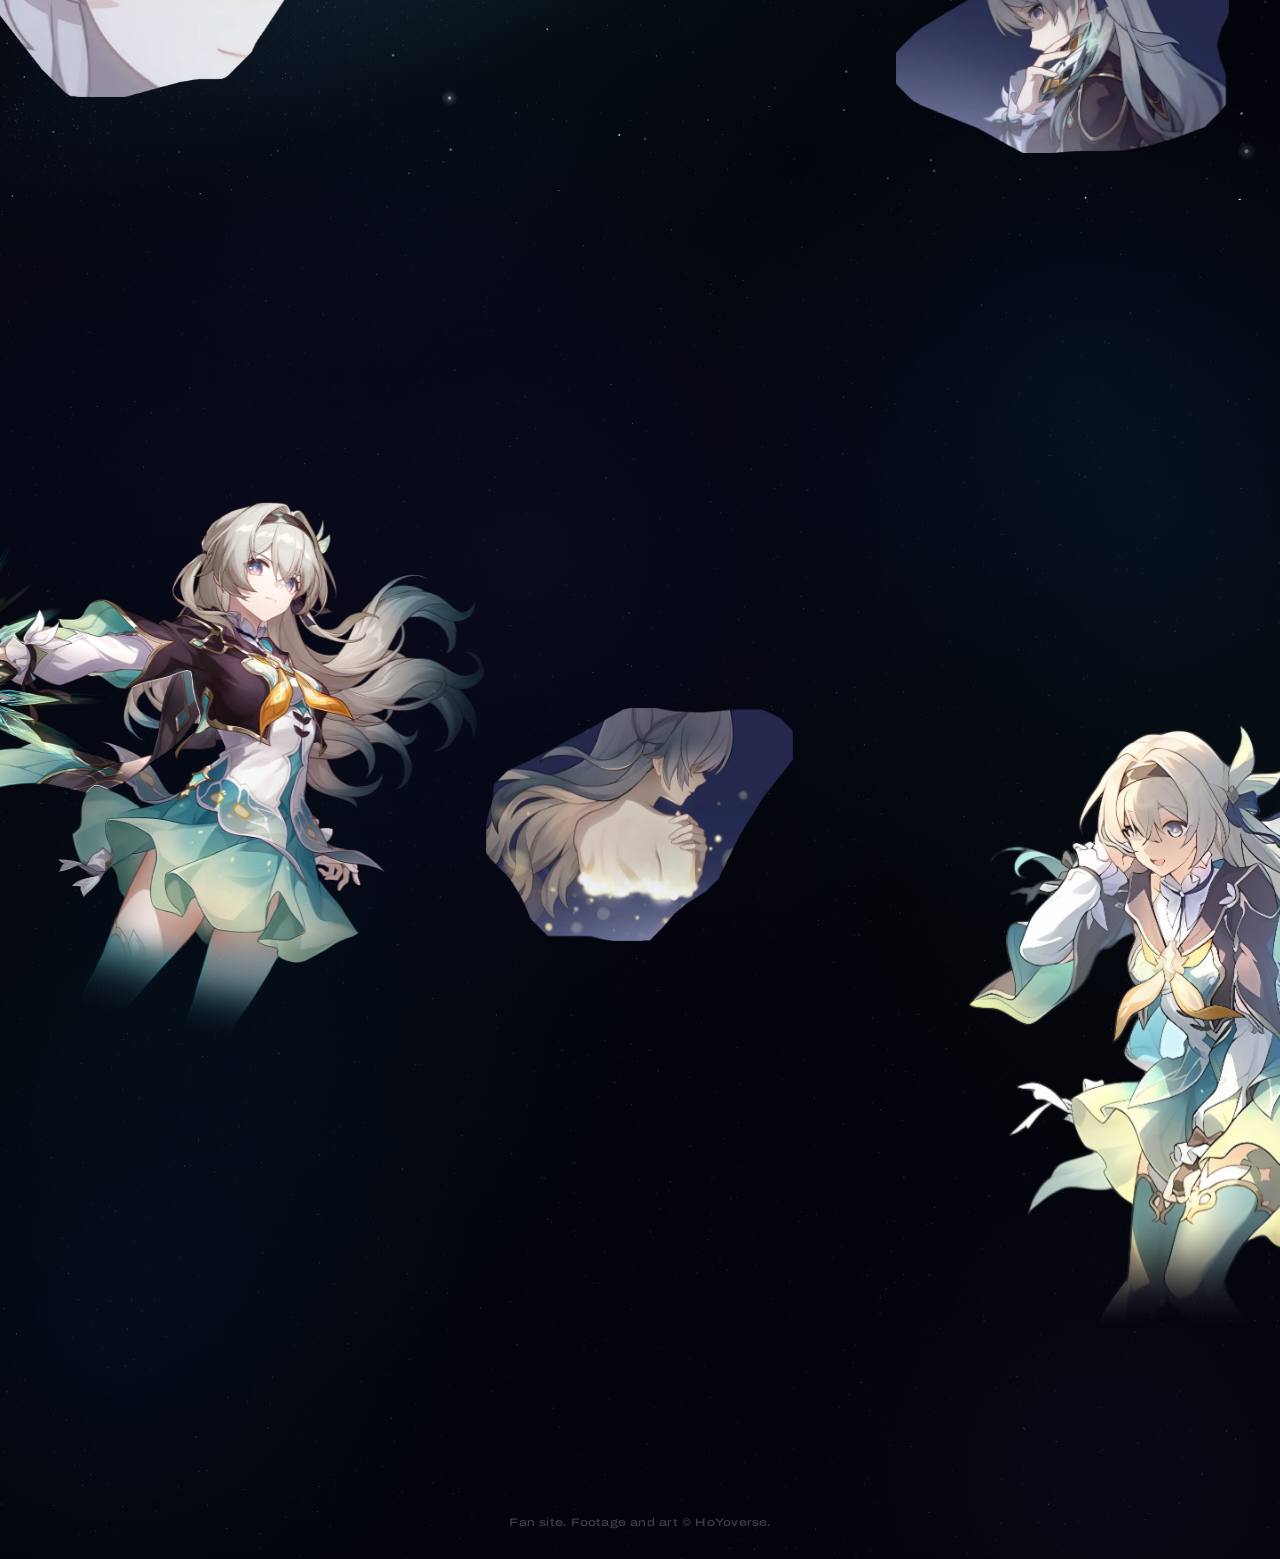
==== commit 4904d723: "fix(sky): keep both Firefly figures inside the sky section on wide screens f2 is anchored to the sec" ====
--- a/index.html
+++ b/index.html
@@ -16,7 +16,7 @@
   <link rel="preconnect" href="https://fonts.googleapis.com">
   <link rel="preconnect" href="https://fonts.gstatic.com" crossorigin>
   <link rel="stylesheet" href="https://fonts.googleapis.com/css2?family=Archivo:wdth,wght@125,500;125,800&display=swap">
-  <link rel="stylesheet" href="styles.css?v=50">
+  <link rel="stylesheet" href="styles.css?v=52">
 </head>
 <body>
   <div class="sky" aria-hidden="true"><canvas class="dust"></canvas><canvas class="stars"></canvas></div>
--- a/styles.css
+++ b/styles.css
@@ -90,8 +90,8 @@
 .e6 { width: 24vw;             left: 38%; top: 68%; --t: 10s; --delay: -8s;  --dx: -24px; --dy: -56px; --r0: -4deg; --r1: 5deg; }
 /* The two Firefly figures drift slower and without tilting. The right one hangs off the
    right edge, which also hides the bit of Caelus's coat on that side of her cutout. */
-.f1 { width: min(44vw, 900px); left: -6vw; top: 44%; --t: 13s; --delay: -5s; --dx: 14px;  --dy: -28px; }
-.f2 { width: min(42vw, 860px); right: 0; top: 62%; translate: 42% 0; --t: 14s; --delay: -9s; --dx: -14px; --dy: -28px; }
+.f1 { width: min(44vw, 900px); left: -6vw; top: 58%; --t: 13s; --delay: -5s; --dx: 14px;  --dy: -28px; }
+.f2 { width: min(42vw, 860px); right: 0; bottom: 2%; translate: 42% 0; --t: 14s; --delay: -9s; --dx: -14px; --dy: -28px; }
 @keyframes float {
   0%, 100% { transform: translate3d(0, 0, 0) rotate(var(--r0, 0deg)); }
   50% { transform: translate3d(var(--dx, 0px), var(--dy, -12px), 0) rotate(var(--r1, 0deg)); }
@@ -162,7 +162,7 @@
   .f1 { grid-column: 1 / -1; grid-row: 2; width: 100vw; margin-left: -12vw; }
   .e3 { grid-column: 2; grid-row: 3; width: 60vw; margin-top: 6svh; margin-left: -14vw; }
   .e6 { grid-column: 1; grid-row: 3; width: 62vw; margin-top: 18svh; margin-left: -8vw; }
-  .f2 { grid-column: 1 / -1; grid-row: 4; width: 100vw; translate: 42% 0; }
+  .f2 { grid-column: 1 / -1; grid-row: 4; width: 100vw; }
   .colophon { padding-top: 10svh; font-size: 10px; }
 }
 
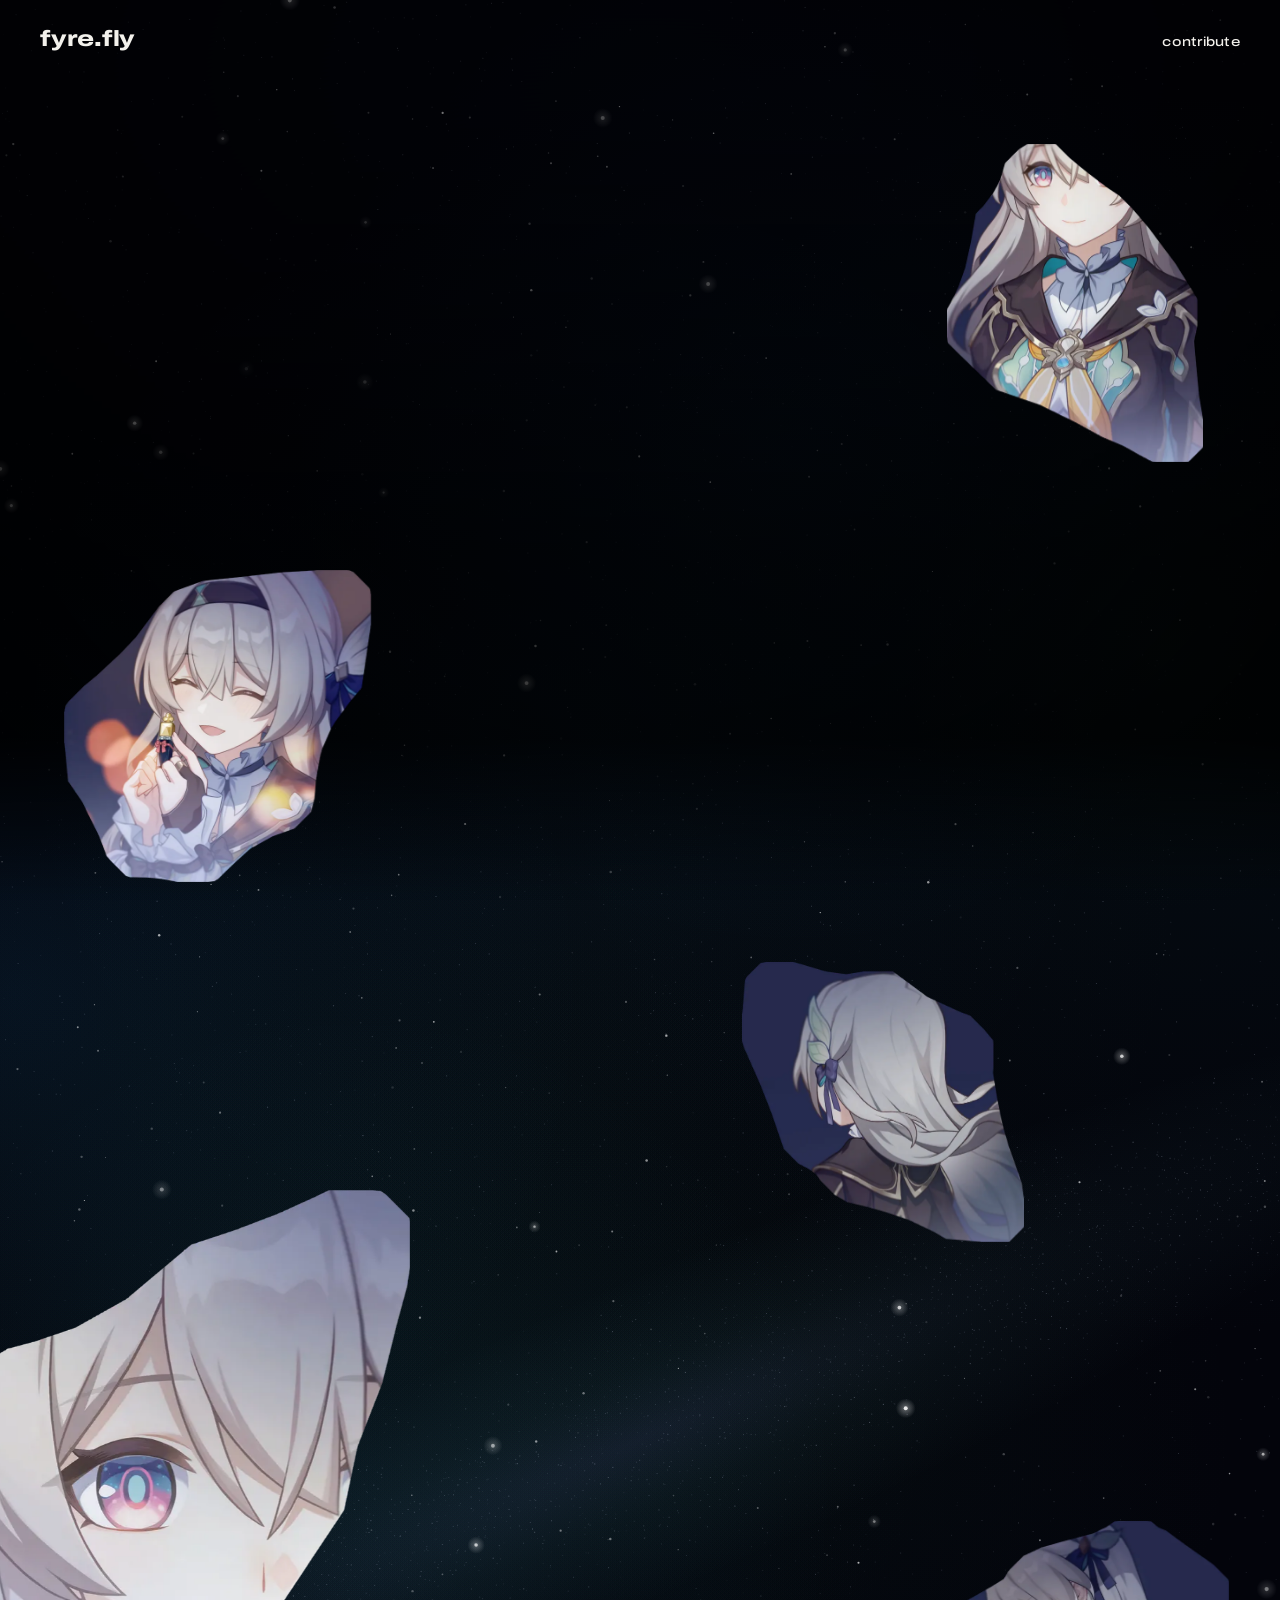
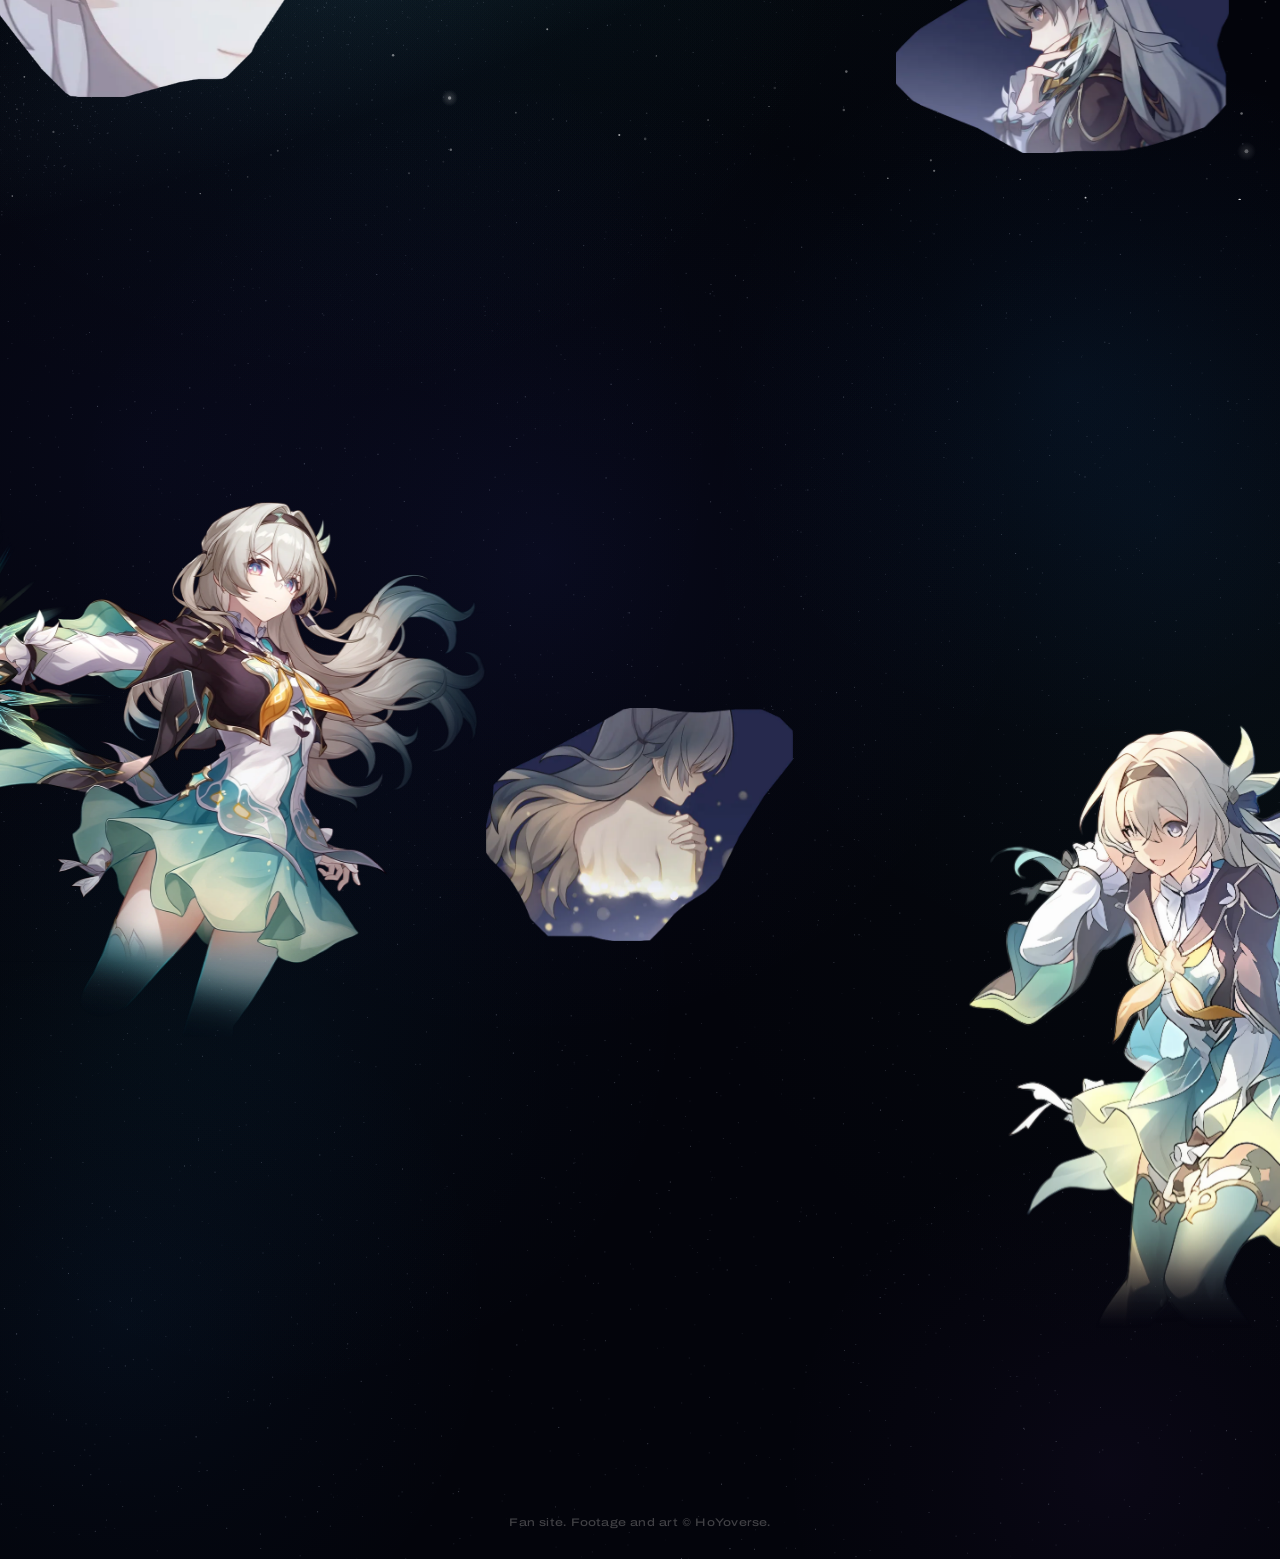
==== commit 9a21dc08: "fix(sky): size the sky section and phone gaps by width so the art never collides The art is sized in" ====
--- a/index.html
+++ b/index.html
@@ -16,7 +16,7 @@
   <link rel="preconnect" href="https://fonts.googleapis.com">
   <link rel="preconnect" href="https://fonts.gstatic.com" crossorigin>
   <link rel="stylesheet" href="https://fonts.googleapis.com/css2?family=Archivo:wdth,wght@125,500;125,800&display=swap">
-  <link rel="stylesheet" href="styles.css?v=52">
+  <link rel="stylesheet" href="styles.css?v=55">
 </head>
 <body>
   <div class="sky" aria-hidden="true"><canvas class="dust"></canvas><canvas class="stars"></canvas></div>
--- a/styles.css
+++ b/styles.css
@@ -75,7 +75,9 @@
 .eidolons {
   position: relative;
   height: 230svh;
-  min-height: 1400px;
+  /* The art is sized by width, so on wide, short screens the section grows with the
+     width too; otherwise the Firefly figures get cut off or run into the cards. */
+  min-height: max(1400px, 104vw);
   overflow: hidden;
 }
 .eidolon {
@@ -161,7 +163,7 @@
   .e2 { grid-column: 1; grid-row: 1; width: 70vw; margin-top: 14svh; margin-left: -10vw; }
   .f1 { grid-column: 1 / -1; grid-row: 2; width: 100vw; margin-left: -12vw; }
   .e3 { grid-column: 2; grid-row: 3; width: 60vw; margin-top: 6svh; margin-left: -14vw; }
-  .e6 { grid-column: 1; grid-row: 3; width: 62vw; margin-top: 18svh; margin-left: -8vw; }
+  .e6 { grid-column: 1; grid-row: 3; width: 62vw; margin-top: 65vw; margin-left: -8vw; }
   .f2 { grid-column: 1 / -1; grid-row: 4; width: 100vw; }
   .colophon { padding-top: 10svh; font-size: 10px; }
 }
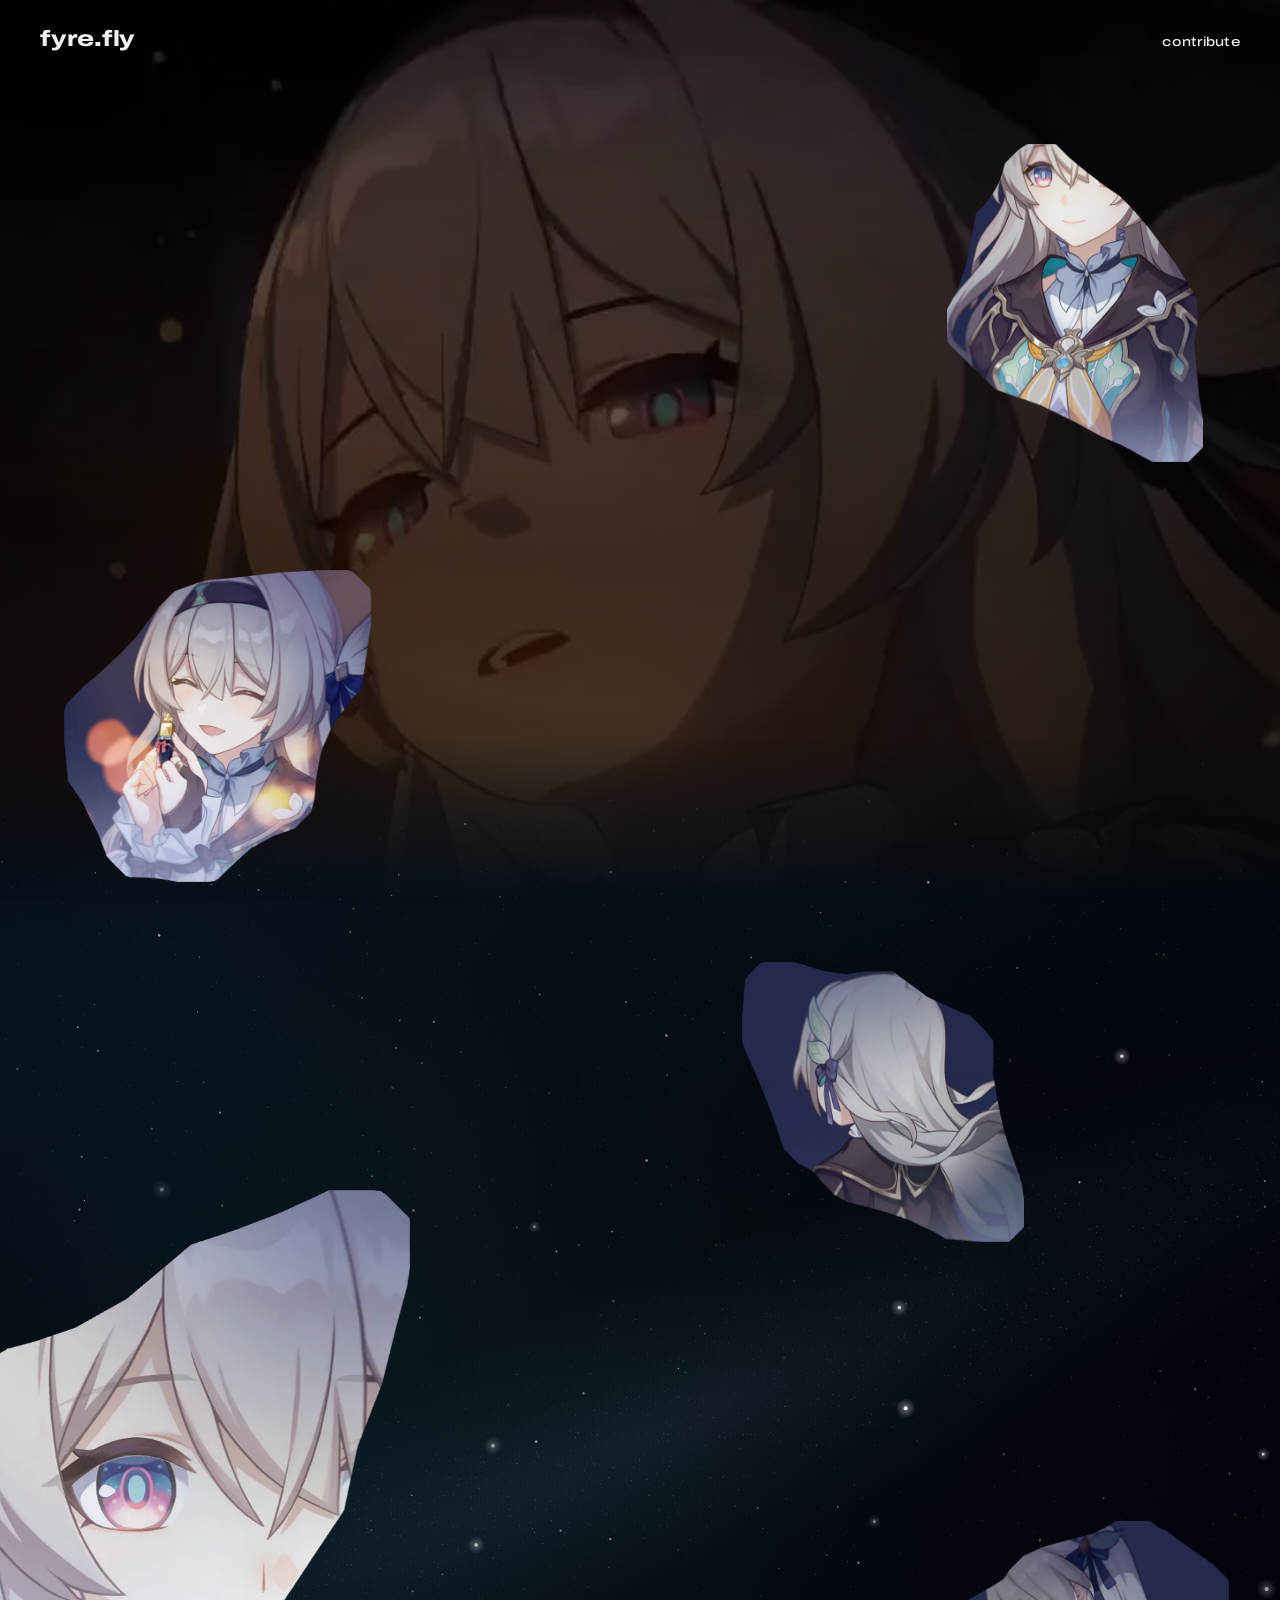
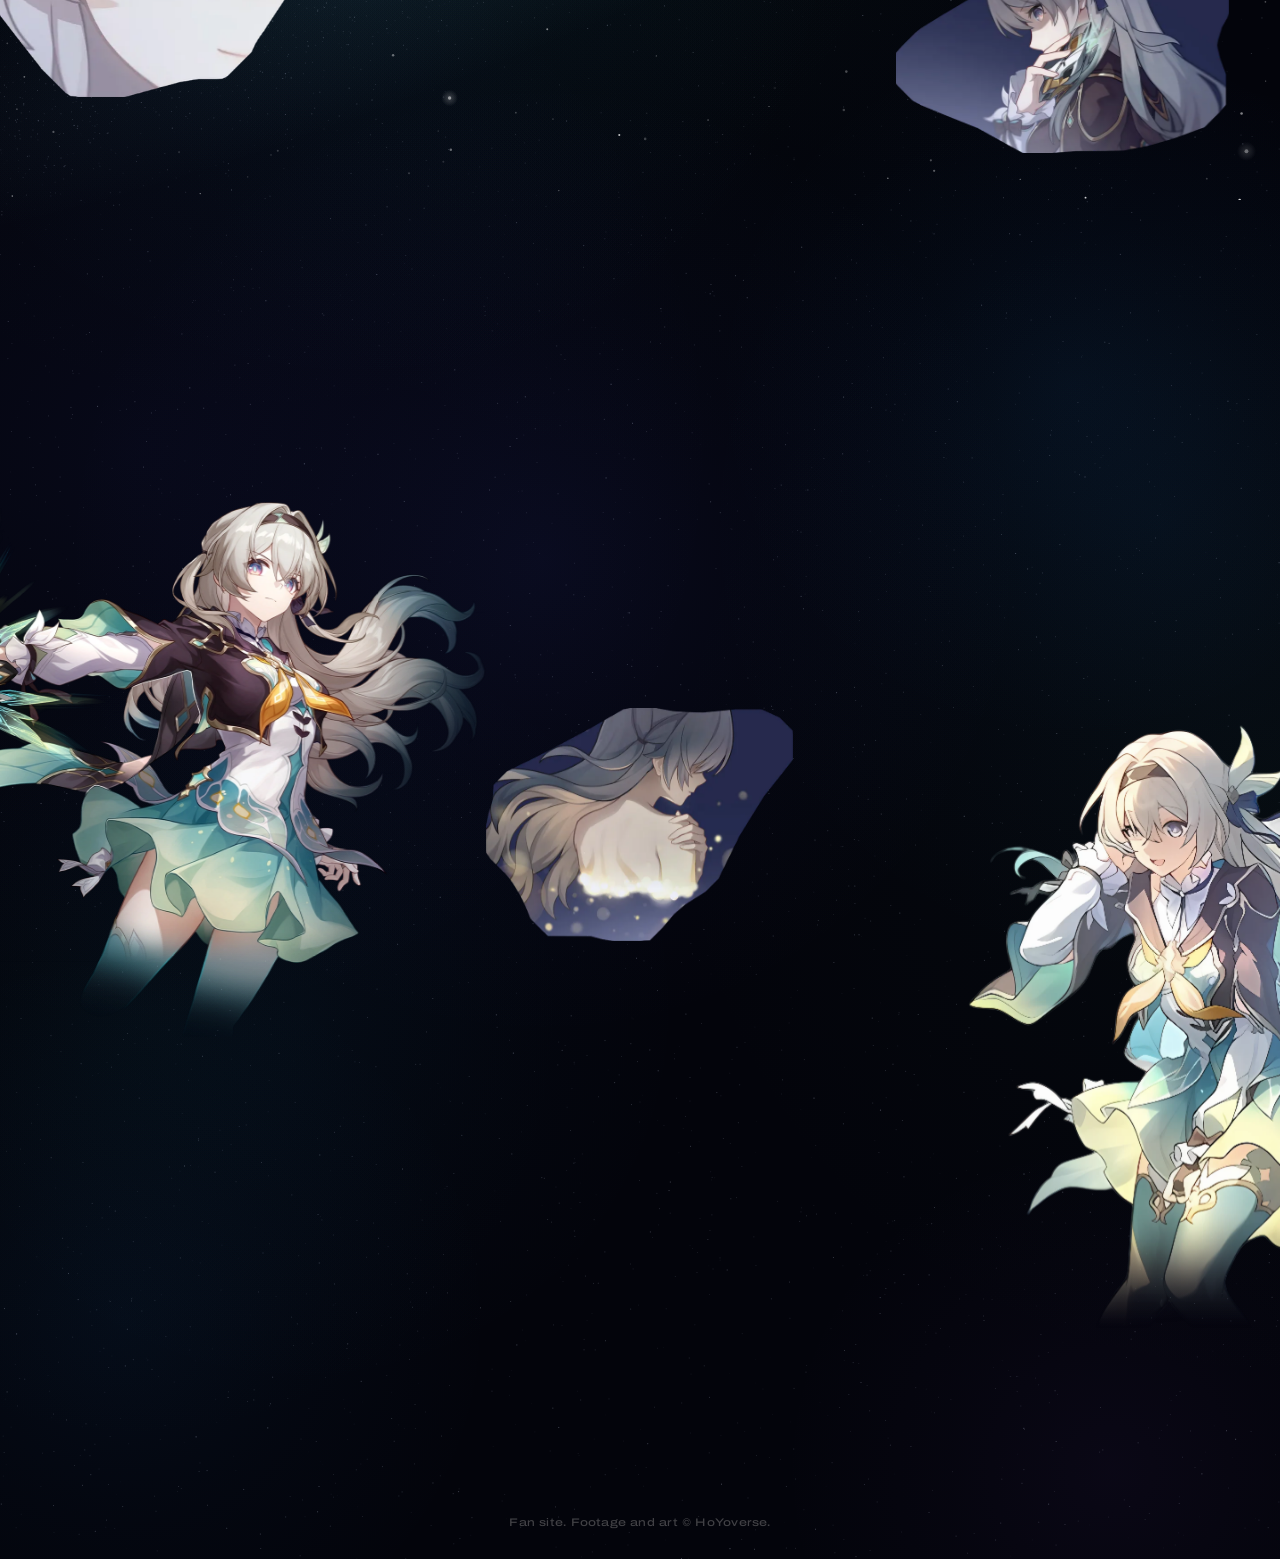
==== commit ef630bb0: "fix(hero): cap the eidolon cards by screen height so short windows don't cut them At 1920x480 the ri" ====
--- a/index.html
+++ b/index.html
@@ -16,7 +16,7 @@
   <link rel="preconnect" href="https://fonts.googleapis.com">
   <link rel="preconnect" href="https://fonts.gstatic.com" crossorigin>
   <link rel="stylesheet" href="https://fonts.googleapis.com/css2?family=Archivo:wdth,wght@125,500;125,800&display=swap">
-  <link rel="stylesheet" href="styles.css?v=55">
+  <link rel="stylesheet" href="styles.css?v=56">
 </head>
 <body>
   <div class="sky" aria-hidden="true"><canvas class="dust"></canvas><canvas class="stars"></canvas></div>
--- a/styles.css
+++ b/styles.css
@@ -22,8 +22,8 @@
    bottom part fades out, through a mask, so the sky shows there and nowhere else. */
 .hero { height: 100svh; min-height: 480px; overflow: hidden; }
 /* Two eidolon cards float over the reel, one on each side. */
-.h1 { width: min(24vw, 440px); left: 5vw; bottom: 2svh;   --t: 10s; --delay: -3s; --dx: 18px;  --dy: -40px; --r0: -5deg; --r1: 3deg; }
-.h2 { width: min(20vw, 360px); right: 6vw; top: 16svh;    --t: 9s;  --delay: -6s; --dx: -16px; --dy: -36px; --r0: 4deg;  --r1: -3deg; }
+.h1 { width: min(24vw, 440px, 60svh); left: 5vw; bottom: 2svh;   --t: 10s; --delay: -3s; --dx: 18px;  --dy: -40px; --r0: -5deg; --r1: 3deg; }
+.h2 { width: min(20vw, 360px, 50svh); right: 6vw; top: 16svh;    --t: 9s;  --delay: -6s; --dx: -16px; --dy: -36px; --r0: 4deg;  --r1: -3deg; }
 .stage {
   position: absolute; inset: 0;
   --dim: 0.3; /* darkens the whole video */
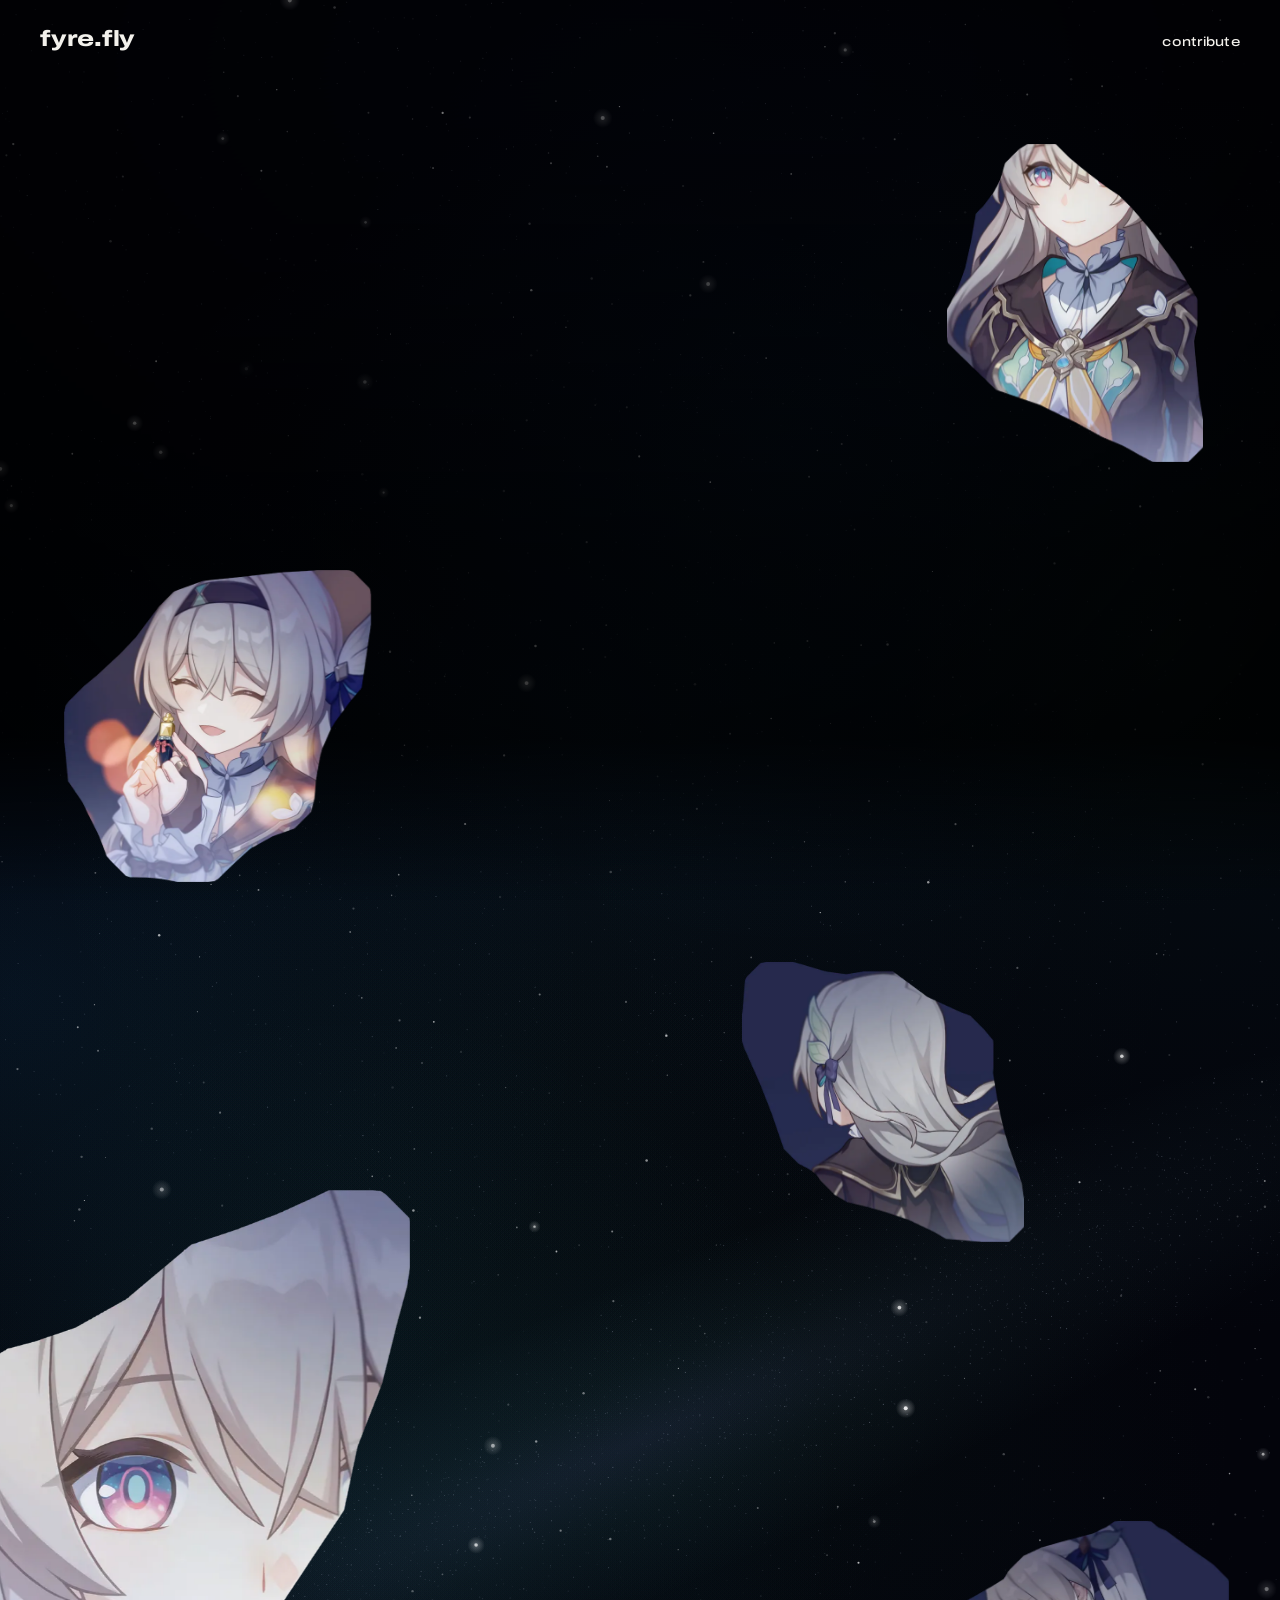
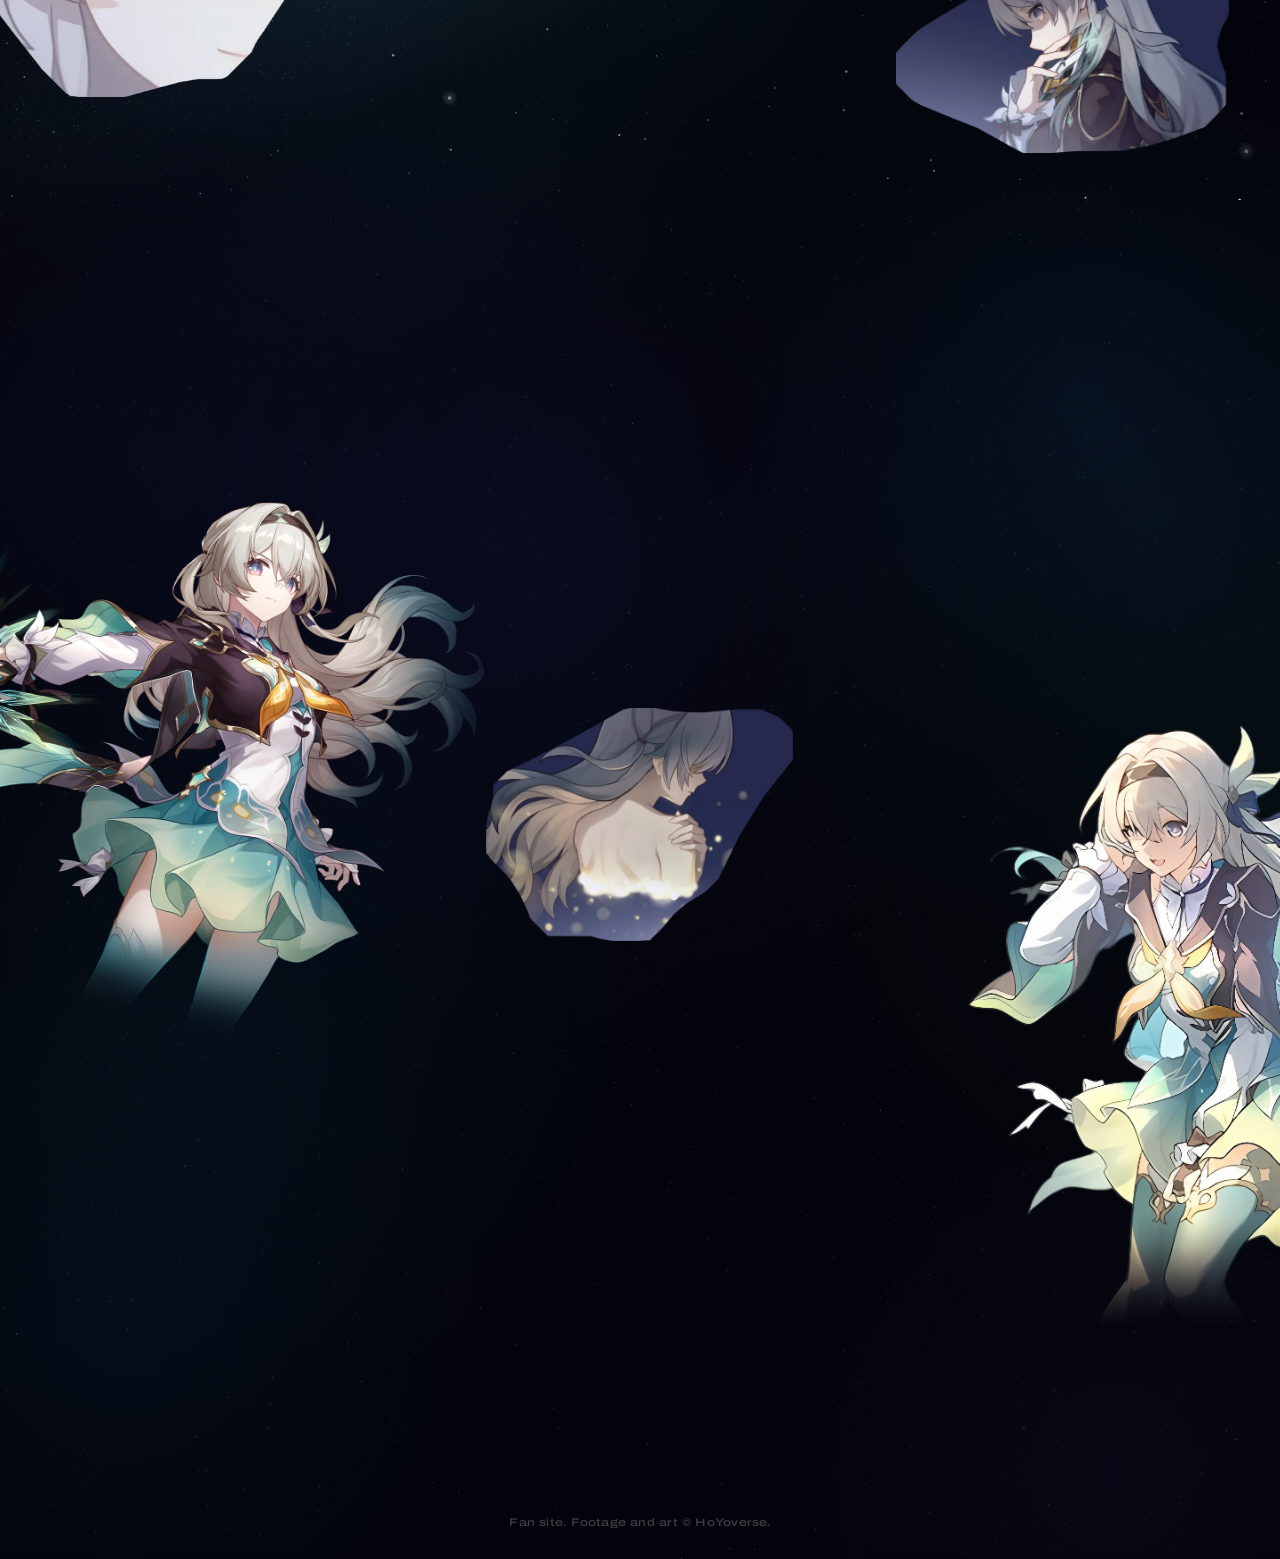
==== commit bca8ecc2: "fix(sky): keep the two Firefly figures static The Firefly figures in the sky section no longer float" ====
--- a/index.html
+++ b/index.html
@@ -16,7 +16,7 @@
   <link rel="preconnect" href="https://fonts.googleapis.com">
   <link rel="preconnect" href="https://fonts.gstatic.com" crossorigin>
   <link rel="stylesheet" href="https://fonts.googleapis.com/css2?family=Archivo:wdth,wght@125,500;125,800&display=swap">
-  <link rel="stylesheet" href="styles.css?v=56">
+  <link rel="stylesheet" href="styles.css?v=57">
 </head>
 <body>
   <div class="sky" aria-hidden="true"><canvas class="dust"></canvas><canvas class="stars"></canvas></div>
--- a/styles.css
+++ b/styles.css
@@ -90,10 +90,11 @@
 .e2 { width: 36vw;             left: -4vw; top: 14%; --t: 12s;   --delay: -7s;  --dx: -28px; --dy: -68px; --r0: 4deg;  --r1: -5deg; }
 .e3 { width: min(26vw, 720px); right: 4%; top: 30%; --t: 8s;    --delay: -4s;  --dx: 20px;  --dy: -48px; --r0: 6deg;  --r1: -4deg; }
 .e6 { width: 24vw;             left: 38%; top: 68%; --t: 10s; --delay: -8s;  --dx: -24px; --dy: -56px; --r0: -4deg; --r1: 5deg; }
-/* The two Firefly figures drift slower and without tilting. The right one hangs off the
-   right edge, which also hides the bit of Caelus's coat on that side of her cutout. */
-.f1 { width: min(44vw, 900px); left: -6vw; top: 58%; --t: 13s; --delay: -5s; --dx: 14px;  --dy: -28px; }
-.f2 { width: min(42vw, 860px); right: 0; bottom: 2%; translate: 42% 0; --t: 14s; --delay: -9s; --dx: -14px; --dy: -28px; }
+/* The two Firefly figures stay still. The right one hangs off the right edge, which
+   also hides the bit of Caelus's coat on that side of her cutout. */
+.f1, .f2 { animation: none; will-change: auto; }
+.f1 { width: min(44vw, 900px); left: -6vw; top: 58%; }
+.f2 { width: min(42vw, 860px); right: 0; bottom: 2%; translate: 42% 0; }
 @keyframes float {
   0%, 100% { transform: translate3d(0, 0, 0) rotate(var(--r0, 0deg)); }
   50% { transform: translate3d(var(--dx, 0px), var(--dy, -12px), 0) rotate(var(--r1, 0deg)); }
